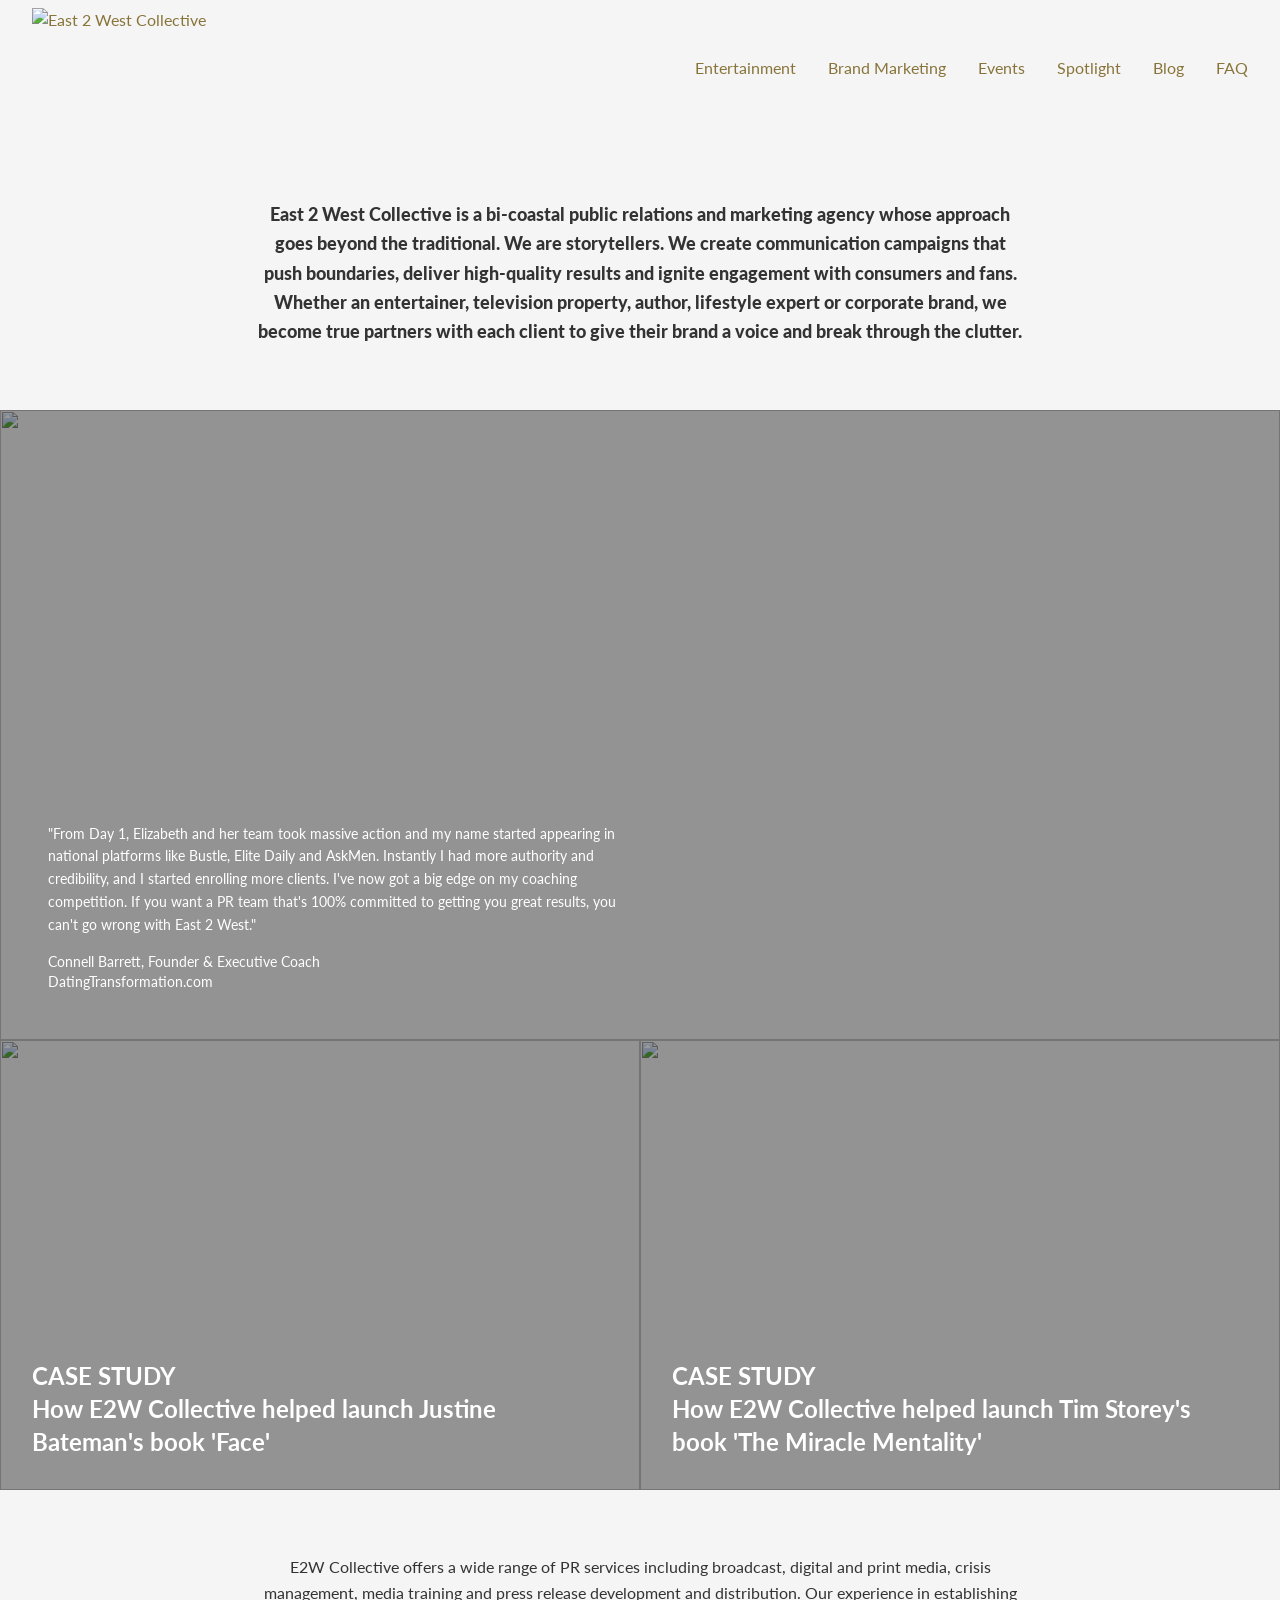
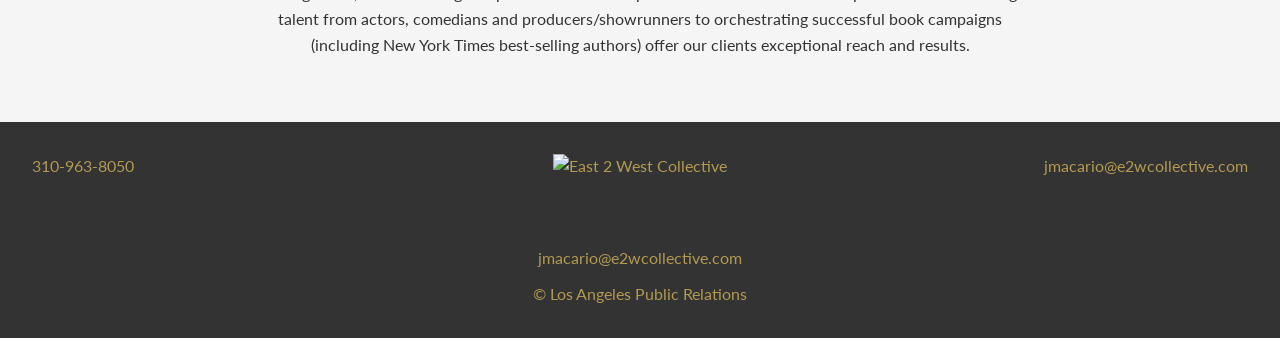
==== index.html @ 7029e032 "Initial site generated by Tibly" ====
<!DOCTYPE html><html lang="en"><head>
<meta charset="utf-8"/>
<meta name="viewport" content="width=device-width, initial-scale=1"/>
<title>Los Angeles Public Relations | East 2 West Collective</title>
<meta name="description" content="East 2 West Collective is a bi-coastal, Los Angeles based public relations and marketing agency whose approach goes beyond the traditional."/>
<meta property="og:image" content="https://br-winter-boat-ajcnusyq.storage.c-3.us-east-2.aws.neon.tech/tibly-site-media/sites/b734fc09-c17c-4065-99d2-80a283bce55a/f80e1e53a1db33c0500cabcc586fd0a8.png"/>
<link rel="canonical" href="https://los-angeles-public-relat-ad85.sites.tibly.ai/"/>
<meta property="og:type" content="website"/>
<meta property="og:url" content="https://los-angeles-public-relat-ad85.sites.tibly.ai/"/>
<meta property="og:site_name" content="Los Angeles Public Relations"/>
<meta property="og:title" content="Los Angeles Public Relations | East 2 West Collective"/>
<meta property="og:description" content="East 2 West Collective is a bi-coastal, Los Angeles based public relations and marketing agency whose approach goes beyond the traditional."/>
<meta name="twitter:card" content="summary_large_image"/>
<link rel="icon" href="/favicon.svg" type="image/svg+xml"/>
<link rel="preconnect" href="https://fonts.googleapis.com"/>
<link rel="preconnect" href="https://fonts.gstatic.com" crossorigin=""/>
<link href="https://fonts.googleapis.com/css2?family=Lato:wght@300;400;600;700&amp;family=Lato:wght@300;400;600;700&amp;display=swap" rel="stylesheet"/>
<style>details[open] > *:not(summary){animation:tibly-acc .35s ease}@keyframes tibly-acc{from{opacity:0;transform:translateY(-4px)}}</style>
<style>.tibly-ba{position:relative;overflow:hidden;--ba:50%}.tibly-ba>img{display:block;width:100%;height:100%;object-fit:cover}.tibly-ba .tibly-ba-before{position:absolute;inset:0;clip-path:inset(0 calc(100% - var(--ba)) 0 0)}.tibly-ba .tibly-ba-before img{display:block;width:100%;height:100%;object-fit:cover}.tibly-ba::after{content:'';position:absolute;top:0;bottom:0;left:var(--ba);width:2px;margin-left:-1px;background:#fff;box-shadow:0 0 6px rgba(0,0,0,.55);pointer-events:none;z-index:1}.tibly-ba::before{content:'';position:absolute;top:50%;left:var(--ba);width:44px;height:44px;transform:translate(-50%,-50%);border-radius:9999px;background:rgba(0,0,0,.75) url("data:image/svg+xml,%3Csvg%20xmlns='http://www.w3.org/2000/svg'%20viewBox='0%200%2024%2024'%20fill='%23fff'%3E%3Cpath%20d='M9%206l-6%206%206%206zM15%206l6%206-6%206z'/%3E%3C/svg%3E") center/22px 22px no-repeat;border:2px solid #fff;box-shadow:0 2px 8px rgba(0,0,0,.4);pointer-events:none;z-index:1}.tibly-ba input[type=range]{position:absolute;inset:0;width:100%;height:100%;margin:0;opacity:0;cursor:ew-resize;-webkit-appearance:none;appearance:none;touch-action:none;z-index:2}[data-lightbox]{cursor:zoom-in}.tibly-lb{position:fixed;inset:0;z-index:9999;background:rgba(0,0,0,.92);display:flex;align-items:center;justify-content:center;cursor:zoom-out;padding:24px}.tibly-lb img{max-width:100%;max-height:100%;object-fit:contain}</style>
<script>document.addEventListener('input',function(e){var t=e.target;if(!t||t.type!=='range')return;var c=t.closest&&t.closest('.tibly-ba');if(c)c.style.setProperty('--ba',t.value+'%')});document.addEventListener('click',function(e){var im=e.target.closest&&e.target.closest('[data-lightbox]');if(!im||!(im.currentSrc||im.src))return;e.preventDefault();var o=document.createElement('div');o.className='tibly-lb';var big=document.createElement('img');big.src=im.currentSrc||im.src;big.alt=im.alt||'';o.appendChild(big);o.addEventListener('click',function(){o.remove()});document.addEventListener('keydown',function esc(ev){if(ev.key==='Escape'){o.remove();document.removeEventListener('keydown',esc)}});document.body.appendChild(o)});document.addEventListener('click',function(e){var x=e.target.closest&&e.target.closest('[data-announce-close]');if(!x)return;var b=x.closest('[data-announce]');if(b){b.style.display='none';try{sessionStorage.setItem('tibly-announce','1')}catch(_){}}});addEventListener('DOMContentLoaded',function(){try{if(sessionStorage.getItem('tibly-announce')==='1'){var b=document.querySelector('[data-announce]');if(b)b.style.display='none'}}catch(_){}if('IntersectionObserver' in window&&!matchMedia('(prefers-reduced-motion:reduce)').matches){var els=document.querySelectorAll('[data-count]');if(els.length){var io=new IntersectionObserver(function(es){es.forEach(function(en){if(!en.isIntersecting)return;io.unobserve(en.target);var el=en.target,s=el.textContent||'',m=s.match(/[\d,]*\d(?:\.\d+)?/);if(!m)return;var raw=m[0],num=parseFloat(raw.replace(/,/g,''));if(!isFinite(num))return;var pre=s.slice(0,m.index),post=s.slice(m.index+raw.length),grp=raw.indexOf(',')>=0,dec=(raw.split('.')[1]||'').length,t0=performance.now();requestAnimationFrame(function tick(now){var p=Math.min((now-t0)/1400,1);p=1-Math.pow(1-p,3);var v=(num*p).toFixed(dec);if(grp)v=Number(v).toLocaleString('en-US',{minimumFractionDigits:dec});el.textContent=pre+v+post;if(p<1)requestAnimationFrame(tick)})})},{rootMargin:'0px 0px -10% 0px'});els.forEach(function(el){io.observe(el)})}}var badge=document.querySelector('[data-tibly-open]');if(badge){var src=document.querySelector('[data-tibly-field="hours"]');var txt=(src&&src.textContent||'').toLowerCase();var days=['sun','mon','tue','wed','thu','fri','sat'];var toMin=function(h,mm,ap){h=+h;mm=+(mm||0);if(ap==='pm'&&h!==12)h+=12;if(ap==='am'&&h===12)h=0;return h*60+mm};var spans=[];var re=/(sun|mon|tue|wed|thu|fri|sat|daily|every ?day)[a-z]*\s*(?:[-\u2013\u2014]\s*(sun|mon|tue|wed|thu|fri|sat)[a-z]*)?\s*:?\s*(\d{1,2})(?::(\d{2}))?\s*(am|pm)?\s*[-\u2013\u2014]\s*(\d{1,2})(?::(\d{2}))?\s*(am|pm)?/g,mm;while((mm=re.exec(txt))){var d1=mm[1].slice(0,3),d2=mm[2],ap1=mm[5]||(mm[8]==='pm'&&+mm[3]<=+mm[6]?'am':mm[8]),o=toMin(mm[3],mm[4],ap1),c=toMin(mm[6],mm[7],mm[8]);var from=d1==='dai'||d1==='eve'?0:days.indexOf(d1),to=d2?days.indexOf(d2.slice(0,3)):(d1==='dai'||d1==='eve'?6:from);if(from<0)continue;for(var d=from;;d=(d+1)%7){spans.push([d,o,c]);if(d===to)break}}if(spans.length){var now=new Date(),cur=now.getDay(),min=now.getHours()*60+now.getMinutes();var open=spans.some(function(s){return s[0]===cur&&min>=s[1]&&min<s[2]});badge.textContent=open?(badge.getAttribute('data-open-text')||'Open now'):(badge.getAttribute('data-closed-text')||'Closed now');badge.setAttribute('data-state',open?'open':'closed');badge.hidden=false}}});</script>
<style>header a[aria-current="page"]:not(:has(img,svg)){text-decoration:underline;text-underline-offset:4px;text-decoration-thickness:1px}</style>
<link rel="stylesheet" href="/styles.css?v=4c83067f"/>
</head>
<body>
<!-- block:header -->
<header class="bg-[#f5f5f5] text-[#88743a] font-body relative">
  <input type="checkbox" id="nav-open" class="peer sr-only"/>
  <div class="flex items-center justify-between px-4 md:px-8 py-2">
    <a aria-current="page" href="/">
      <img src="https://e2wcollective.com/assets/images/ui/east-2-west-logo.svg" alt="East 2 West Collective" class="h-[120px] w-auto"/>
    </a>
    <nav class="hidden md:flex items-center gap-8 font-normal">
      <a class="border-b border-transparent hover:text-[#ac9249] hover:border-[#ac9249] transition duration-200" href="/entertainment">Entertainment</a>
      <a class="border-b border-transparent hover:text-[#ac9249] hover:border-[#ac9249] transition duration-200" href="/brand-marketing">Brand Marketing</a>
      <a class="border-b border-transparent hover:text-[#ac9249] hover:border-[#ac9249] transition duration-200" href="/events">Events</a>
      <a class="border-b border-transparent hover:text-[#ac9249] hover:border-[#ac9249] transition duration-200" href="/spotlight">Spotlight</a>
      <a class="border-b border-transparent hover:text-[#ac9249] hover:border-[#ac9249] transition duration-200" href="/blog">Blog</a>
      <a class="border-b border-transparent hover:text-[#ac9249] hover:border-[#ac9249] transition duration-200" href="/faq">FAQ</a>
    </nav>
    <label for="nav-open" class="md:hidden cursor-pointer" aria-label="Menu">
      <div class="w-7 h-0.5 bg-[#88743a] mb-1.5"></div>
      <div class="w-7 h-0.5 bg-[#88743a] mb-1.5"></div>
      <div class="w-7 h-0.5 bg-[#88743a]"></div>
    </label>
  </div>
  <div class="hidden peer-checked:flex md:hidden fixed inset-0 z-50 flex-col bg-[#f5f5f5]">
    <div class="flex items-center justify-between px-4 py-2">
      <a aria-current="page" href="/">
        <img src="https://e2wcollective.com/assets/images/ui/east-2-west-logo.svg" alt="East 2 West Collective" class="h-[120px] w-auto"/>
      </a>
      <label for="nav-open" aria-label="Close" class="cursor-pointer text-3xl leading-none text-[#88743a]">×</label>
    </div>
    <nav class="flex flex-col items-center justify-center gap-8 flex-1 font-normal text-3xl">
      <a class="border-b border-transparent hover:text-[#ac9249] hover:border-[#ac9249] transition duration-200" href="/entertainment">Entertainment</a>
      <a class="border-b border-transparent hover:text-[#ac9249] hover:border-[#ac9249] transition duration-200" href="/brand-marketing">Brand Marketing</a>
      <a class="border-b border-transparent hover:text-[#ac9249] hover:border-[#ac9249] transition duration-200" href="/events">Events</a>
      <a class="border-b border-transparent hover:text-[#ac9249] hover:border-[#ac9249] transition duration-200" href="/spotlight">Spotlight</a>
      <a class="border-b border-transparent hover:text-[#ac9249] hover:border-[#ac9249] transition duration-200" href="/blog">Blog</a>
      <a class="border-b border-transparent hover:text-[#ac9249] hover:border-[#ac9249] transition duration-200" href="/faq">FAQ</a>
    </nav>
  </div>
</header>
<!-- /block:header -->
<!-- block:hero -->
<section class="bg-surface font-body text-ink px-4 md:px-8 py-16" data-block="hero">
  <div class="max-w-3xl mx-auto text-center">
    <p class="text-lg font-black leading-relaxed">
      East 2 West Collective is a bi-coastal public relations and marketing agency whose approach goes beyond the traditional. We are storytellers. We create communication campaigns that push boundaries, deliver high-quality results and ignite engagement with consumers and fans. Whether an entertainer, television property, author, lifestyle expert or corporate brand, we become true partners with each client to give their brand a voice and break through the clutter.
    </p>
  </div>
</section>
<!-- /block:hero -->
<!-- block:testimonial -->
<section class="bg-surface font-body text-ink relative overflow-hidden min-h-[70vh]" data-block="testimonial">
  <img src="https://br-winter-boat-ajcnusyq.storage.c-3.us-east-2.aws.neon.tech/tibly-site-media/sites/b734fc09-c17c-4065-99d2-80a283bce55a/f80e1e53a1db33c0500cabcc586fd0a8.png" class="absolute inset-0 w-full h-full object-cover" aria-hidden="true"/>
  <div class="absolute inset-0 bg-black/40"></div>
  <div class="relative z-10 flex items-end justify-start h-full min-h-[70vh] px-4 md:px-12 pb-12">
    <div class="max-w-xl text-left text-white">
      <p class="text-sm font-normal leading-relaxed">
        &#34;From Day 1, Elizabeth and her team took massive action and my name started appearing in national platforms like Bustle, Elite Daily and AskMen. Instantly I had more authority and credibility, and I started enrolling more clients. I&#39;ve now got a big edge on my coaching competition. If you want a PR team that&#39;s 100% committed to getting you great results, you can&#39;t go wrong with East 2 West.&#34;
      </p>
      <p class="mt-4 text-sm font-normal">
        Connell Barrett, Founder &amp; Executive Coach<br/>
        DatingTransformation.com
      </p>
    </div>
  </div>
</section>
<!-- /block:testimonial -->
<!-- block:case-studies -->
<section class="bg-surface font-body text-ink grid md:grid-cols-2" data-block="case-studies">
  <a class="relative overflow-hidden min-h-[50vh] group" href="/case-studies-justine-bateman-face">
    <img src="https://br-winter-boat-ajcnusyq.storage.c-3.us-east-2.aws.neon.tech/tibly-site-media/sites/b734fc09-c17c-4065-99d2-80a283bce55a/1d7226107300c7fca9f6555482317c96.jpg" class="absolute inset-0 w-full h-full object-cover transition-colors duration-200 group-hover:opacity-80" aria-hidden="true"/>
    <div class="absolute inset-0 bg-black/40"></div>
    <div class="relative z-10 flex items-end justify-start h-full min-h-[50vh] p-8">
      <p class="text-white text-2xl font-bold leading-snug">
        CASE STUDY<br/>
        How E2W Collective helped launch Justine Bateman&#39;s book &#39;Face&#39;
      </p>
    </div>
  </a>
  <a class="relative overflow-hidden min-h-[50vh] group" href="/case-studies-tim-storey-the-miracle-mentality">
    <img src="https://br-winter-boat-ajcnusyq.storage.c-3.us-east-2.aws.neon.tech/tibly-site-media/sites/b734fc09-c17c-4065-99d2-80a283bce55a/f84bd770940d162049574194a151c8ed.jpg" class="absolute inset-0 w-full h-full object-cover transition-colors duration-200 group-hover:opacity-80" aria-hidden="true"/>
    <div class="absolute inset-0 bg-black/40"></div>
    <div class="relative z-10 flex items-end justify-start h-full min-h-[50vh] p-8">
      <p class="text-white text-2xl font-bold leading-snug">
        CASE STUDY<br/>
        How E2W Collective helped launch Tim Storey&#39;s book &#39;The Miracle Mentality&#39;
      </p>
    </div>
  </a>
</section>
<!-- /block:case-studies -->
<!-- block:services -->
<section class="bg-surface font-body text-ink px-4 md:px-8 py-16" data-block="services">
  <div class="max-w-3xl mx-auto text-center">
    <p class="text-base font-normal leading-relaxed">
      E2W Collective offers a wide range of PR services including broadcast, digital and print media, crisis management, media training and press release development and distribution. Our experience in establishing talent from actors, comedians and producers/showrunners to orchestrating successful book campaigns (including New York Times best-selling authors) offer our clients exceptional reach and results.
    </p>
  </div>
</section>
<!-- /block:services -->
<!-- block:footer -->
<footer class="bg-[#333333] text-[#b29a50] font-body px-4 md:px-8 py-8">
  <div class="flex flex-col md:flex-row items-center md:items-start justify-between gap-8 text-center md:text-left">
    <div class="md:w-1/3 flex flex-col items-center md:items-start gap-2">
      <a class="hover:text-[#ac9249] transition-colors duration-200" data-tibly-field="phone" href="tel:3109638050">310-963-8050</a>
    </div>
    <div class="md:w-1/3 flex flex-col items-center gap-3">
      <img src="https://e2wcollective.com/assets/images/ui/east-2-west-logo.svg" alt="East 2 West Collective" class="h-[80px] w-auto"/>
      <a class="hover:text-[#ac9249] transition-colors duration-200" data-tibly-field="email" href="mailto:jmacario@e2wcollective.com">jmacario@e2wcollective.com</a>
      <p>© <span data-tibly-field="business-name">Los Angeles Public Relations</span></p>
    </div>
    <div class="md:w-1/3 flex flex-col items-center md:items-end gap-2">
      <a class="hover:text-[#ac9249] transition-colors duration-200" href="mailto:jmacario@e2wcollective.com">jmacario@e2wcollective.com</a>
    </div>
  </div>
</footer>
<!-- /block:footer -->
  <script async="" src="https://api.tibly.ai/widget/v1.js"></script>


</body></html>
---- styles.css ----
/*! tailwindcss v4.3.2 | MIT License | https://tailwindcss.com */
@layer properties{@supports (((-webkit-hyphens:none)) and (not (margin-trim:inline))) or ((-moz-orient:inline) and (not (color:rgb(from red r g b)))){*,:before,:after,::backdrop{--tw-divide-y-reverse:0;--tw-border-style:solid;--tw-leading:initial;--tw-font-weight:initial;--tw-tracking:initial;--tw-duration:initial}}}@layer theme{:root,:host{--font-sans:ui-sans-serif, system-ui, sans-serif, "Apple Color Emoji", "Segoe UI Emoji", "Segoe UI Symbol", "Noto Color Emoji";--font-mono:ui-monospace, SFMono-Regular, Menlo, Monaco, Consolas, "Liberation Mono", "Courier New", monospace;--color-black:#000;--color-white:#fff;--spacing:.25rem;--container-md:28rem;--container-xl:36rem;--container-3xl:48rem;--container-4xl:56rem;--container-5xl:64rem;--container-6xl:72rem;--text-sm:.875rem;--text-sm--line-height:calc(1.25 / .875);--text-base:1rem;--text-base--line-height:calc(1.5 / 1);--text-lg:1.125rem;--text-lg--line-height:calc(1.75 / 1.125);--text-xl:1.25rem;--text-xl--line-height:calc(1.75 / 1.25);--text-2xl:1.5rem;--text-2xl--line-height:calc(2 / 1.5);--text-3xl:1.875rem;--text-3xl--line-height:calc(2.25 / 1.875);--text-5xl:3rem;--text-5xl--line-height:1;--font-weight-light:300;--font-weight-normal:400;--font-weight-medium:500;--font-weight-bold:700;--font-weight-black:900;--tracking-wide:.025em;--leading-snug:1.375;--leading-relaxed:1.625;--default-transition-duration:.15s;--default-transition-timing-function:cubic-bezier(.4, 0, .2, 1);--default-font-family:var(--font-sans);--default-mono-font-family:var(--font-mono);--color-brand-50:#f7f5ee;--color-brand-100:#f0ebdc;--color-brand-200:#e2d9bd;--color-brand-300:#d2c49a;--color-brand-400:#c1ae73;--color-brand-500:#b29a50;--color-brand-600:#998445;--color-brand-700:#7d6c38;--color-brand-800:#60532b;--color-brand-900:#443b1e;--color-surface:#f5f5f5;--color-ink:#333;--font-display:"Lato", serif;--font-body:"Lato", sans-serif;--radius-DEFAULT:4px;--animate-marquee:marquee 30s linear infinite;--animate-kenburns:kenburns 18s ease-in-out infinite alternate;--animate-float:float 6s ease-in-out infinite;--animate-pulse-soft:pulse-soft 4s ease-in-out infinite;--animate-spin-slow:spin-slow 24s linear infinite}}@layer base{*,:after,:before,::backdrop{box-sizing:border-box;border:0 solid;margin:0;padding:0}::file-selector-button{box-sizing:border-box;border:0 solid;margin:0;padding:0}html,:host{-webkit-text-size-adjust:100%;tab-size:4;line-height:1.5;font-family:var(--default-font-family,ui-sans-serif, system-ui, sans-serif, "Apple Color Emoji", "Segoe UI Emoji", "Segoe UI Symbol", "Noto Color Emoji");font-feature-settings:var(--default-font-feature-settings,normal);font-variation-settings:var(--default-font-variation-settings,normal);-webkit-tap-highlight-color:transparent}hr{height:0;color:inherit;border-top-width:1px}abbr:where([title]){-webkit-text-decoration:underline dotted;text-decoration:underline dotted}h1,h2,h3,h4,h5,h6{font-size:inherit;font-weight:inherit}a{color:inherit;-webkit-text-decoration:inherit;-webkit-text-decoration:inherit;-webkit-text-decoration:inherit;text-decoration:inherit}b,strong{font-weight:bolder}code,kbd,samp,pre{font-family:var(--default-mono-font-family,ui-monospace, SFMono-Regular, Menlo, Monaco, Consolas, "Liberation Mono", "Courier New", monospace);font-feature-settings:var(--default-mono-font-feature-settings,normal);font-variation-settings:var(--default-mono-font-variation-settings,normal);font-size:1em}small{font-size:80%}sub,sup{vertical-align:baseline;font-size:75%;line-height:0;position:relative}sub{bottom:-.25em}sup{top:-.5em}table{text-indent:0;border-color:inherit;border-collapse:collapse}:-moz-focusring{outline:auto}progress{vertical-align:baseline}summary{display:list-item}ol,ul,menu{list-style:none}img,svg,video,canvas,audio,iframe,embed,object{vertical-align:middle;display:block}img,video{max-width:100%;height:auto}button,input,select,optgroup,textarea{font:inherit;font-feature-settings:inherit;font-variation-settings:inherit;letter-spacing:inherit;color:inherit;opacity:1;background-color:#0000;border-radius:0}::file-selector-button{font:inherit;font-feature-settings:inherit;font-variation-settings:inherit;letter-spacing:inherit;color:inherit;opacity:1;background-color:#0000;border-radius:0}:where(select:is([multiple],[size])) optgroup{font-weight:bolder}:where(select:is([multiple],[size])) optgroup option{padding-inline-start:20px}::file-selector-button{margin-inline-end:4px}::placeholder{opacity:1}@supports (not ((-webkit-appearance:-apple-pay-button))) or (contain-intrinsic-size:1px){::placeholder{color:currentColor}@supports (color:color-mix(in lab, red, red)){::placeholder{color:color-mix(in oklab, currentcolor 50%, transparent)}}}textarea{resize:vertical}::-webkit-search-decoration{-webkit-appearance:none}::-webkit-date-and-time-value{min-height:1lh;text-align:inherit}::-webkit-datetime-edit{display:inline-flex}::-webkit-datetime-edit-fields-wrapper{padding:0}::-webkit-datetime-edit{padding-block:0}::-webkit-datetime-edit-year-field{padding-block:0}::-webkit-datetime-edit-month-field{padding-block:0}::-webkit-datetime-edit-day-field{padding-block:0}::-webkit-datetime-edit-hour-field{padding-block:0}::-webkit-datetime-edit-minute-field{padding-block:0}::-webkit-datetime-edit-second-field{padding-block:0}::-webkit-datetime-edit-millisecond-field{padding-block:0}::-webkit-datetime-edit-meridiem-field{padding-block:0}::-webkit-calendar-picker-indicator{line-height:1}:-moz-ui-invalid{box-shadow:none}button,input:where([type=button],[type=reset],[type=submit]){appearance:button}::file-selector-button{appearance:button}::-webkit-inner-spin-button{height:auto}::-webkit-outer-spin-button{height:auto}[hidden]:where(:not([hidden=until-found])){display:none!important}}@layer components;@layer utilities{.sr-only{clip-path:inset(50%);white-space:nowrap;border-width:0;width:1px;height:1px;margin:-1px;padding:0;position:absolute;overflow:hidden}.absolute{position:absolute}.fixed{position:fixed}.relative{position:relative}.inset-0{inset:0}.z-10{z-index:10}.z-50{z-index:50}.mx-auto{margin-inline:auto}.mt-3{margin-top:calc(var(--spacing) * 3)}.mt-4{margin-top:calc(var(--spacing) * 4)}.mt-6{margin-top:calc(var(--spacing) * 6)}.mt-8{margin-top:calc(var(--spacing) * 8)}.mb-1\.5{margin-bottom:calc(var(--spacing) * 1.5)}.mb-6{margin-bottom:calc(var(--spacing) * 6)}.mb-10{margin-bottom:calc(var(--spacing) * 10)}.mb-12{margin-bottom:calc(var(--spacing) * 12)}.flex{display:flex}.grid{display:grid}.hidden{display:none}.h-0\.5{height:calc(var(--spacing) * .5)}.h-24{height:calc(var(--spacing) * 24)}.h-48{height:calc(var(--spacing) * 48)}.h-56{height:calc(var(--spacing) * 56)}.h-\[80px\]{height:80px}.h-\[120px\]{height:120px}.h-\[140px\]{height:140px}.h-auto{height:auto}.h-full{height:100%}.min-h-\[50vh\]{min-height:50vh}.min-h-\[60vh\]{min-height:60vh}.min-h-\[70vh\]{min-height:70vh}.w-7{width:calc(var(--spacing) * 7)}.w-auto{width:auto}.w-full{width:100%}.w-max{width:max-content}.max-w-3xl{max-width:var(--container-3xl)}.max-w-4xl{max-width:var(--container-4xl)}.max-w-5xl{max-width:var(--container-5xl)}.max-w-6xl{max-width:var(--container-6xl)}.max-w-xl{max-width:var(--container-xl)}.flex-1{flex:1}.grow{flex-grow:1}.animate-marquee{animation:var(--animate-marquee)}.cursor-pointer{cursor:pointer}.list-none{list-style-type:none}.grid-cols-1{grid-template-columns:repeat(1,minmax(0,1fr))}.grid-cols-2{grid-template-columns:repeat(2,minmax(0,1fr))}.flex-col{flex-direction:column}.items-center{align-items:center}.items-end{align-items:flex-end}.justify-between{justify-content:space-between}.justify-center{justify-content:center}.justify-start{justify-content:flex-start}.gap-2{gap:calc(var(--spacing) * 2)}.gap-3{gap:calc(var(--spacing) * 3)}.gap-4{gap:calc(var(--spacing) * 4)}.gap-6{gap:calc(var(--spacing) * 6)}.gap-8{gap:calc(var(--spacing) * 8)}.gap-10{gap:calc(var(--spacing) * 10)}.gap-x-8{column-gap:calc(var(--spacing) * 8)}.gap-y-3{row-gap:calc(var(--spacing) * 3)}:where(.divide-y>:not(:last-child)){--tw-divide-y-reverse:0;border-bottom-style:var(--tw-border-style);border-top-style:var(--tw-border-style);border-top-width:calc(1px * var(--tw-divide-y-reverse));border-bottom-width:calc(1px * calc(1 - var(--tw-divide-y-reverse)))}:where(.divide-brand-200>:not(:last-child)){border-color:var(--color-brand-200)}.overflow-hidden{overflow:hidden}.rounded{border-radius:.25rem}.border-b{border-bottom-style:var(--tw-border-style);border-bottom-width:1px}.border-transparent{border-color:#0000}.bg-\[\#88743a\]{background-color:#88743a}.bg-\[\#333333\]{background-color:#333}.bg-\[\#f5f5f5\]{background-color:#f5f5f5}.bg-black\/40{background-color:#0006}@supports (color:color-mix(in lab, red, red)){.bg-black\/40{background-color:color-mix(in oklab, var(--color-black) 40%, transparent)}}.bg-brand-50{background-color:var(--color-brand-50)}.bg-surface{background-color:var(--color-surface)}.object-cover{object-fit:cover}.p-6{padding:calc(var(--spacing) * 6)}.p-8{padding:calc(var(--spacing) * 8)}.px-4{padding-inline:calc(var(--spacing) * 4)}.py-2{padding-block:calc(var(--spacing) * 2)}.py-4{padding-block:calc(var(--spacing) * 4)}.py-8{padding-block:calc(var(--spacing) * 8)}.py-10{padding-block:calc(var(--spacing) * 10)}.py-12{padding-block:calc(var(--spacing) * 12)}.py-14{padding-block:calc(var(--spacing) * 14)}.py-16{padding-block:calc(var(--spacing) * 16)}.py-20{padding-block:calc(var(--spacing) * 20)}.py-24{padding-block:calc(var(--spacing) * 24)}.pr-8{padding-right:calc(var(--spacing) * 8)}.pb-12{padding-bottom:calc(var(--spacing) * 12)}.text-center{text-align:center}.text-left{text-align:left}.font-body{font-family:var(--font-body)}.text-2xl{font-size:var(--text-2xl);line-height:var(--tw-leading,var(--text-2xl--line-height))}.text-3xl{font-size:var(--text-3xl);line-height:var(--tw-leading,var(--text-3xl--line-height))}.text-base{font-size:var(--text-base);line-height:var(--tw-leading,var(--text-base--line-height))}.text-lg{font-size:var(--text-lg);line-height:var(--tw-leading,var(--text-lg--line-height))}.text-sm{font-size:var(--text-sm);line-height:var(--tw-leading,var(--text-sm--line-height))}.text-xl{font-size:var(--text-xl);line-height:var(--tw-leading,var(--text-xl--line-height))}.leading-none{--tw-leading:1;line-height:1}.leading-relaxed{--tw-leading:var(--leading-relaxed);line-height:var(--leading-relaxed)}.leading-snug{--tw-leading:var(--leading-snug);line-height:var(--leading-snug)}.font-black{--tw-font-weight:var(--font-weight-black);font-weight:var(--font-weight-black)}.font-bold{--tw-font-weight:var(--font-weight-bold);font-weight:var(--font-weight-bold)}.font-light{--tw-font-weight:var(--font-weight-light);font-weight:var(--font-weight-light)}.font-medium{--tw-font-weight:var(--font-weight-medium);font-weight:var(--font-weight-medium)}.font-normal{--tw-font-weight:var(--font-weight-normal);font-weight:var(--font-weight-normal)}.tracking-wide{--tw-tracking:var(--tracking-wide);letter-spacing:var(--tracking-wide)}.whitespace-nowrap{white-space:nowrap}.text-\[\#7d6c38\]{color:#7d6c38}.text-\[\#88743a\]{color:#88743a}.text-\[\#333333\]{color:#333}.text-\[\#b29a50\]{color:#b29a50}.text-brand-700{color:var(--color-brand-700)}.text-brand-800{color:var(--color-brand-800)}.text-brand-900{color:var(--color-brand-900)}.text-ink{color:var(--color-ink)}.text-ink\/90{color:#333333e6}@supports (color:color-mix(in lab, red, red)){.text-ink\/90{color:color-mix(in oklab, var(--color-ink) 90%, transparent)}}.text-white{color:var(--color-white)}.uppercase{text-transform:uppercase}.italic{font-style:italic}.opacity-90{opacity:.9}.transition{transition-property:color,background-color,border-color,outline-color,text-decoration-color,fill,stroke,--tw-gradient-from,--tw-gradient-via,--tw-gradient-to,opacity,box-shadow,transform,translate,scale,rotate,filter,-webkit-backdrop-filter,backdrop-filter,display,content-visibility,overlay,pointer-events;transition-timing-function:var(--tw-ease,var(--default-transition-timing-function));transition-duration:var(--tw-duration,var(--default-transition-duration))}.transition-colors{transition-property:color,background-color,border-color,outline-color,text-decoration-color,fill,stroke,--tw-gradient-from,--tw-gradient-via,--tw-gradient-to;transition-timing-function:var(--tw-ease,var(--default-transition-timing-function));transition-duration:var(--tw-duration,var(--default-transition-duration))}.transition-transform{transition-property:transform,translate,scale,rotate;transition-timing-function:var(--tw-ease,var(--default-transition-timing-function));transition-duration:var(--tw-duration,var(--default-transition-duration))}.duration-200{--tw-duration:.2s;transition-duration:.2s}.group-open\:rotate-180:is(:where(.group):is([open],:popover-open,:open) *){rotate:180deg}@media (hover:hover){.group-hover\:opacity-80:is(:where(.group):hover *){opacity:.8}}.peer-checked\:flex:is(:where(.peer):checked~*){display:flex}@media (hover:hover){.hover\:border-\[\#ac9249\]:hover{border-color:#ac9249}.hover\:text-\[\#ac9249\]:hover{color:#ac9249}.hover\:text-brand-900:hover{color:var(--color-brand-900)}.hover\:underline:hover{text-decoration-line:underline}}@media (min-width:48rem){.md\:col-span-2{grid-column:span 2/span 2}.md\:mx-auto{margin-inline:auto}.md\:flex{display:flex}.md\:hidden{display:none}.md\:w-1\/3{width:33.3333%}.md\:max-w-md{max-width:var(--container-md)}.md\:grid-cols-2{grid-template-columns:repeat(2,minmax(0,1fr))}.md\:grid-cols-3{grid-template-columns:repeat(3,minmax(0,1fr))}.md\:grid-cols-4{grid-template-columns:repeat(4,minmax(0,1fr))}.md\:flex-row{flex-direction:row}.md\:items-end{align-items:flex-end}.md\:items-start{align-items:flex-start}.md\:px-8{padding-inline:calc(var(--spacing) * 8)}.md\:px-12{padding-inline:calc(var(--spacing) * 12)}.md\:text-left{text-align:left}.md\:text-3xl{font-size:var(--text-3xl);line-height:var(--tw-leading,var(--text-3xl--line-height))}.md\:text-5xl{font-size:var(--text-5xl);line-height:var(--tw-leading,var(--text-5xl--line-height))}}}[data-tb-bg]{position:relative}.tb-bg{pointer-events:none;position:absolute;inset:0;overflow:hidden}.tb-bg video,.tb-bg img{object-fit:cover;width:100%;height:100%}.tb-bg-tint{background:#000;position:absolute;inset:0}[data-tb-bg]>:not(.tb-bg){z-index:1;position:relative}@media (prefers-reduced-motion:reduce){.tb-bg video{display:none}}@property --tw-divide-y-reverse{syntax:"*";inherits:false;initial-value:0}@property --tw-border-style{syntax:"*";inherits:false;initial-value:solid}@property --tw-leading{syntax:"*";inherits:false}@property --tw-font-weight{syntax:"*";inherits:false}@property --tw-tracking{syntax:"*";inherits:false}@property --tw-duration{syntax:"*";inherits:false}@keyframes marquee{to{transform:translate(-50%)}}@keyframes kenburns{to{transform:scale(1.08)}}@keyframes float{0%,to{transform:translateY(0)}50%{transform:translateY(-12px)}}@keyframes pulse-soft{0%,to{opacity:1}50%{opacity:.55}}@keyframes spin-slow{to{transform:rotate(360deg)}}
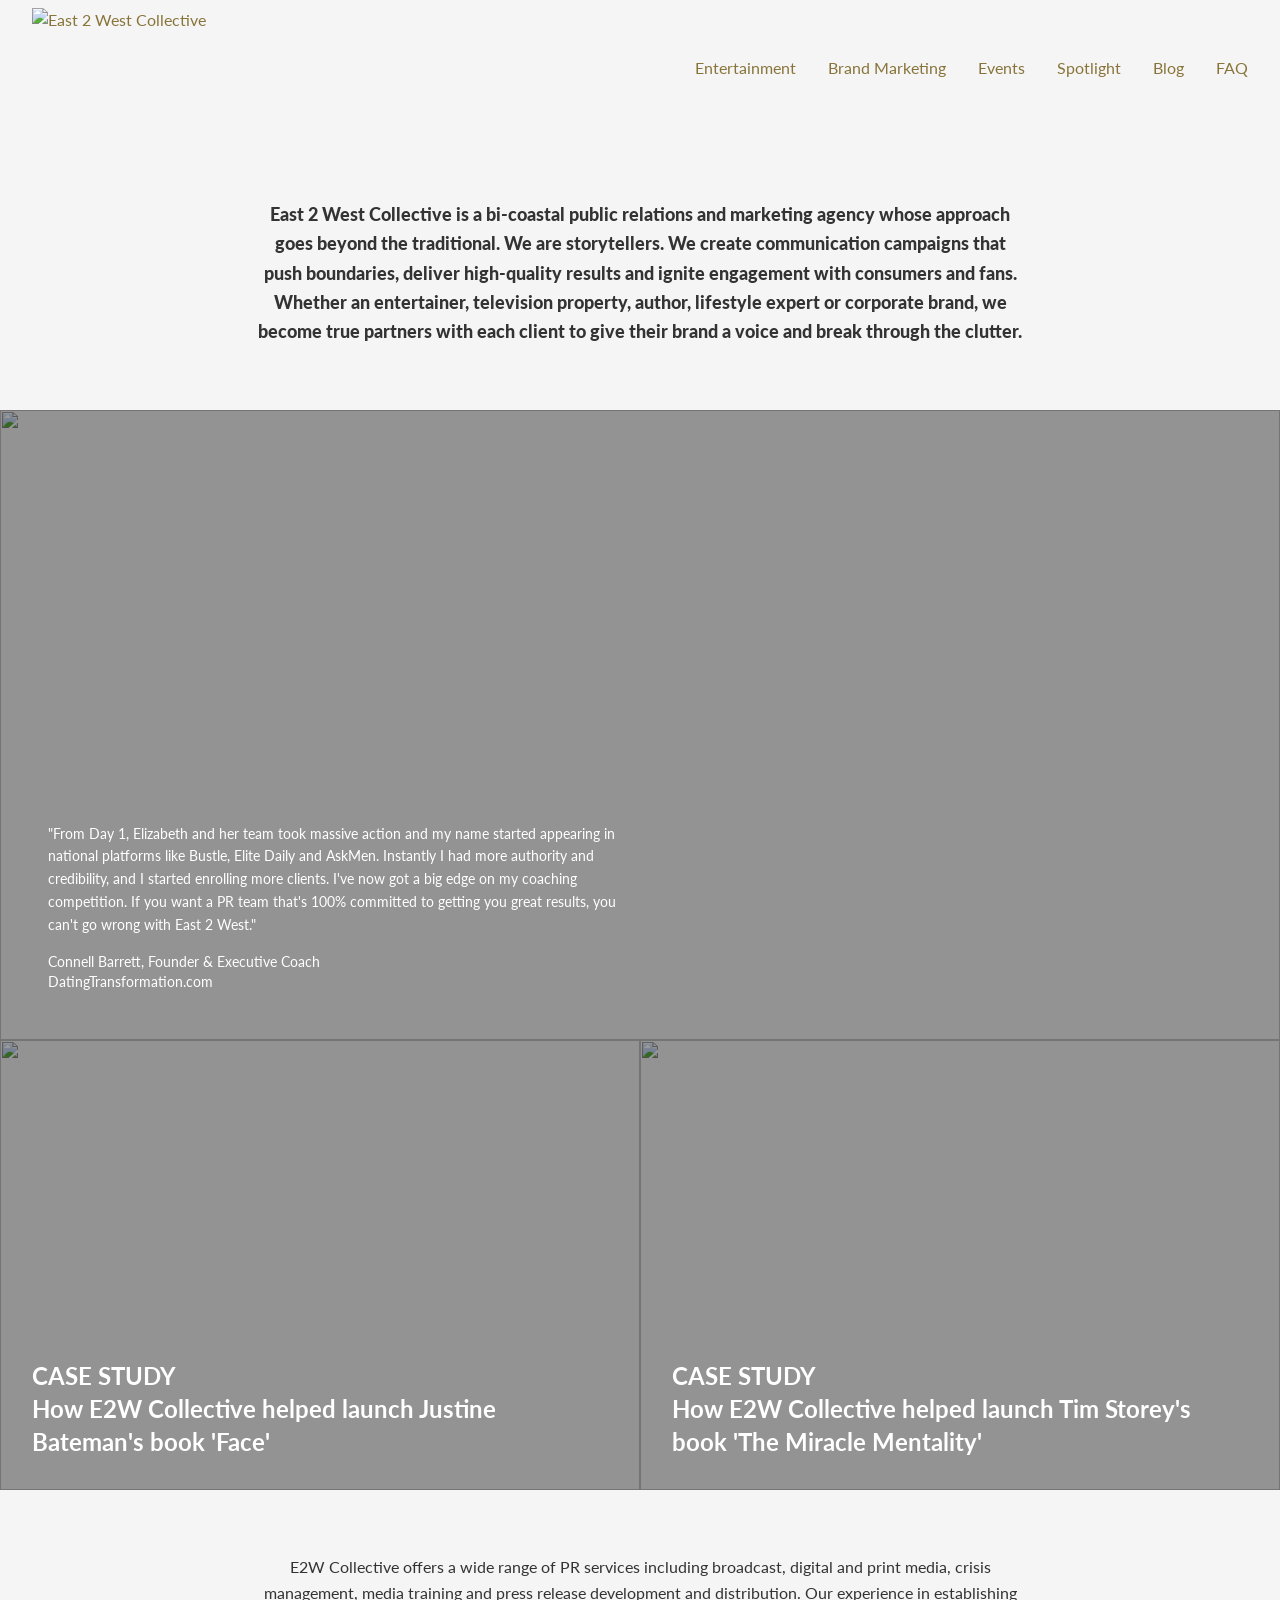
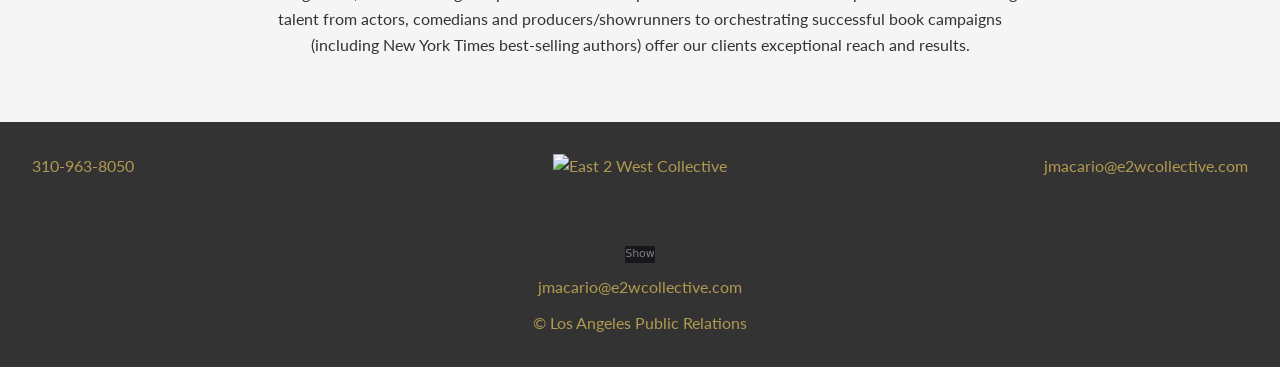
==== commit 15ee4db0: "Update site copy via Tibly" ====
--- a/index.html
+++ b/index.html
@@ -19,7 +19,7 @@
 <style>.tibly-ba{position:relative;overflow:hidden;--ba:50%}.tibly-ba>img{display:block;width:100%;height:100%;object-fit:cover}.tibly-ba .tibly-ba-before{position:absolute;inset:0;clip-path:inset(0 calc(100% - var(--ba)) 0 0)}.tibly-ba .tibly-ba-before img{display:block;width:100%;height:100%;object-fit:cover}.tibly-ba::after{content:'';position:absolute;top:0;bottom:0;left:var(--ba);width:2px;margin-left:-1px;background:#fff;box-shadow:0 0 6px rgba(0,0,0,.55);pointer-events:none;z-index:1}.tibly-ba::before{content:'';position:absolute;top:50%;left:var(--ba);width:44px;height:44px;transform:translate(-50%,-50%);border-radius:9999px;background:rgba(0,0,0,.75) url("data:image/svg+xml,%3Csvg%20xmlns='http://www.w3.org/2000/svg'%20viewBox='0%200%2024%2024'%20fill='%23fff'%3E%3Cpath%20d='M9%206l-6%206%206%206zM15%206l6%206-6%206z'/%3E%3C/svg%3E") center/22px 22px no-repeat;border:2px solid #fff;box-shadow:0 2px 8px rgba(0,0,0,.4);pointer-events:none;z-index:1}.tibly-ba input[type=range]{position:absolute;inset:0;width:100%;height:100%;margin:0;opacity:0;cursor:ew-resize;-webkit-appearance:none;appearance:none;touch-action:none;z-index:2}[data-lightbox]{cursor:zoom-in}.tibly-lb{position:fixed;inset:0;z-index:9999;background:rgba(0,0,0,.92);display:flex;align-items:center;justify-content:center;cursor:zoom-out;padding:24px}.tibly-lb img{max-width:100%;max-height:100%;object-fit:contain}</style>
 <script>document.addEventListener('input',function(e){var t=e.target;if(!t||t.type!=='range')return;var c=t.closest&&t.closest('.tibly-ba');if(c)c.style.setProperty('--ba',t.value+'%')});document.addEventListener('click',function(e){var im=e.target.closest&&e.target.closest('[data-lightbox]');if(!im||!(im.currentSrc||im.src))return;e.preventDefault();var o=document.createElement('div');o.className='tibly-lb';var big=document.createElement('img');big.src=im.currentSrc||im.src;big.alt=im.alt||'';o.appendChild(big);o.addEventListener('click',function(){o.remove()});document.addEventListener('keydown',function esc(ev){if(ev.key==='Escape'){o.remove();document.removeEventListener('keydown',esc)}});document.body.appendChild(o)});document.addEventListener('click',function(e){var x=e.target.closest&&e.target.closest('[data-announce-close]');if(!x)return;var b=x.closest('[data-announce]');if(b){b.style.display='none';try{sessionStorage.setItem('tibly-announce','1')}catch(_){}}});addEventListener('DOMContentLoaded',function(){try{if(sessionStorage.getItem('tibly-announce')==='1'){var b=document.querySelector('[data-announce]');if(b)b.style.display='none'}}catch(_){}if('IntersectionObserver' in window&&!matchMedia('(prefers-reduced-motion:reduce)').matches){var els=document.querySelectorAll('[data-count]');if(els.length){var io=new IntersectionObserver(function(es){es.forEach(function(en){if(!en.isIntersecting)return;io.unobserve(en.target);var el=en.target,s=el.textContent||'',m=s.match(/[\d,]*\d(?:\.\d+)?/);if(!m)return;var raw=m[0],num=parseFloat(raw.replace(/,/g,''));if(!isFinite(num))return;var pre=s.slice(0,m.index),post=s.slice(m.index+raw.length),grp=raw.indexOf(',')>=0,dec=(raw.split('.')[1]||'').length,t0=performance.now();requestAnimationFrame(function tick(now){var p=Math.min((now-t0)/1400,1);p=1-Math.pow(1-p,3);var v=(num*p).toFixed(dec);if(grp)v=Number(v).toLocaleString('en-US',{minimumFractionDigits:dec});el.textContent=pre+v+post;if(p<1)requestAnimationFrame(tick)})})},{rootMargin:'0px 0px -10% 0px'});els.forEach(function(el){io.observe(el)})}}var badge=document.querySelector('[data-tibly-open]');if(badge){var src=document.querySelector('[data-tibly-field="hours"]');var txt=(src&&src.textContent||'').toLowerCase();var days=['sun','mon','tue','wed','thu','fri','sat'];var toMin=function(h,mm,ap){h=+h;mm=+(mm||0);if(ap==='pm'&&h!==12)h+=12;if(ap==='am'&&h===12)h=0;return h*60+mm};var spans=[];var re=/(sun|mon|tue|wed|thu|fri|sat|daily|every ?day)[a-z]*\s*(?:[-\u2013\u2014]\s*(sun|mon|tue|wed|thu|fri|sat)[a-z]*)?\s*:?\s*(\d{1,2})(?::(\d{2}))?\s*(am|pm)?\s*[-\u2013\u2014]\s*(\d{1,2})(?::(\d{2}))?\s*(am|pm)?/g,mm;while((mm=re.exec(txt))){var d1=mm[1].slice(0,3),d2=mm[2],ap1=mm[5]||(mm[8]==='pm'&&+mm[3]<=+mm[6]?'am':mm[8]),o=toMin(mm[3],mm[4],ap1),c=toMin(mm[6],mm[7],mm[8]);var from=d1==='dai'||d1==='eve'?0:days.indexOf(d1),to=d2?days.indexOf(d2.slice(0,3)):(d1==='dai'||d1==='eve'?6:from);if(from<0)continue;for(var d=from;;d=(d+1)%7){spans.push([d,o,c]);if(d===to)break}}if(spans.length){var now=new Date(),cur=now.getDay(),min=now.getHours()*60+now.getMinutes();var open=spans.some(function(s){return s[0]===cur&&min>=s[1]&&min<s[2]});badge.textContent=open?(badge.getAttribute('data-open-text')||'Open now'):(badge.getAttribute('data-closed-text')||'Closed now');badge.setAttribute('data-state',open?'open':'closed');badge.hidden=false}}});</script>
 <style>header a[aria-current="page"]:not(:has(img,svg)){text-decoration:underline;text-underline-offset:4px;text-decoration-thickness:1px}</style>
-<link rel="stylesheet" href="/styles.css?v=4c83067f"/>
+<link rel="stylesheet" href="/styles.css?v=eb479e02"/>
 </head>
 <body>
 <!-- block:header -->
@@ -127,7 +127,7 @@
       <a class="hover:text-[#ac9249] transition-colors duration-200" data-tibly-field="phone" href="tel:3109638050">310-963-8050</a>
     </div>
     <div class="md:w-1/3 flex flex-col items-center gap-3">
-      <img src="https://e2wcollective.com/assets/images/ui/east-2-west-logo.svg" alt="East 2 West Collective" class="h-[80px] w-auto"/>
+      <img src="https://e2wcollective.com/assets/images/ui/east-2-west-logo.svg" alt="East 2 West Collective" class="h-[80px] w-auto"/><span style="color: rgba(244, 244, 245, 0.48); font-family: -apple-system, &#34;system-ui&#34;, &#34;Segoe UI&#34;, &#34;Helvetica Neue&#34;, Arial, sans-serif; font-size: 11px; text-align: center; background-color: color(srgb 0.0745098 0.0745098 0.0941176 / 0.88);">Show</span>
       <a class="hover:text-[#ac9249] transition-colors duration-200" data-tibly-field="email" href="mailto:jmacario@e2wcollective.com">jmacario@e2wcollective.com</a>
       <p>© <span data-tibly-field="business-name">Los Angeles Public Relations</span></p>
     </div>
--- a/styles.css
+++ b/styles.css
@@ -1,2 +1,2 @@
 /*! tailwindcss v4.3.2 | MIT License | https://tailwindcss.com */
-@layer properties{@supports (((-webkit-hyphens:none)) and (not (margin-trim:inline))) or ((-moz-orient:inline) and (not (color:rgb(from red r g b)))){*,:before,:after,::backdrop{--tw-divide-y-reverse:0;--tw-border-style:solid;--tw-leading:initial;--tw-font-weight:initial;--tw-tracking:initial;--tw-duration:initial}}}@layer theme{:root,:host{--font-sans:ui-sans-serif, system-ui, sans-serif, "Apple Color Emoji", "Segoe UI Emoji", "Segoe UI Symbol", "Noto Color Emoji";--font-mono:ui-monospace, SFMono-Regular, Menlo, Monaco, Consolas, "Liberation Mono", "Courier New", monospace;--color-black:#000;--color-white:#fff;--spacing:.25rem;--container-md:28rem;--container-xl:36rem;--container-3xl:48rem;--container-4xl:56rem;--container-5xl:64rem;--container-6xl:72rem;--text-sm:.875rem;--text-sm--line-height:calc(1.25 / .875);--text-base:1rem;--text-base--line-height:calc(1.5 / 1);--text-lg:1.125rem;--text-lg--line-height:calc(1.75 / 1.125);--text-xl:1.25rem;--text-xl--line-height:calc(1.75 / 1.25);--text-2xl:1.5rem;--text-2xl--line-height:calc(2 / 1.5);--text-3xl:1.875rem;--text-3xl--line-height:calc(2.25 / 1.875);--text-5xl:3rem;--text-5xl--line-height:1;--font-weight-light:300;--font-weight-normal:400;--font-weight-medium:500;--font-weight-bold:700;--font-weight-black:900;--tracking-wide:.025em;--leading-snug:1.375;--leading-relaxed:1.625;--default-transition-duration:.15s;--default-transition-timing-function:cubic-bezier(.4, 0, .2, 1);--default-font-family:var(--font-sans);--default-mono-font-family:var(--font-mono);--color-brand-50:#f7f5ee;--color-brand-100:#f0ebdc;--color-brand-200:#e2d9bd;--color-brand-300:#d2c49a;--color-brand-400:#c1ae73;--color-brand-500:#b29a50;--color-brand-600:#998445;--color-brand-700:#7d6c38;--color-brand-800:#60532b;--color-brand-900:#443b1e;--color-surface:#f5f5f5;--color-ink:#333;--font-display:"Lato", serif;--font-body:"Lato", sans-serif;--radius-DEFAULT:4px;--animate-marquee:marquee 30s linear infinite;--animate-kenburns:kenburns 18s ease-in-out infinite alternate;--animate-float:float 6s ease-in-out infinite;--animate-pulse-soft:pulse-soft 4s ease-in-out infinite;--animate-spin-slow:spin-slow 24s linear infinite}}@layer base{*,:after,:before,::backdrop{box-sizing:border-box;border:0 solid;margin:0;padding:0}::file-selector-button{box-sizing:border-box;border:0 solid;margin:0;padding:0}html,:host{-webkit-text-size-adjust:100%;tab-size:4;line-height:1.5;font-family:var(--default-font-family,ui-sans-serif, system-ui, sans-serif, "Apple Color Emoji", "Segoe UI Emoji", "Segoe UI Symbol", "Noto Color Emoji");font-feature-settings:var(--default-font-feature-settings,normal);font-variation-settings:var(--default-font-variation-settings,normal);-webkit-tap-highlight-color:transparent}hr{height:0;color:inherit;border-top-width:1px}abbr:where([title]){-webkit-text-decoration:underline dotted;text-decoration:underline dotted}h1,h2,h3,h4,h5,h6{font-size:inherit;font-weight:inherit}a{color:inherit;-webkit-text-decoration:inherit;-webkit-text-decoration:inherit;-webkit-text-decoration:inherit;text-decoration:inherit}b,strong{font-weight:bolder}code,kbd,samp,pre{font-family:var(--default-mono-font-family,ui-monospace, SFMono-Regular, Menlo, Monaco, Consolas, "Liberation Mono", "Courier New", monospace);font-feature-settings:var(--default-mono-font-feature-settings,normal);font-variation-settings:var(--default-mono-font-variation-settings,normal);font-size:1em}small{font-size:80%}sub,sup{vertical-align:baseline;font-size:75%;line-height:0;position:relative}sub{bottom:-.25em}sup{top:-.5em}table{text-indent:0;border-color:inherit;border-collapse:collapse}:-moz-focusring{outline:auto}progress{vertical-align:baseline}summary{display:list-item}ol,ul,menu{list-style:none}img,svg,video,canvas,audio,iframe,embed,object{vertical-align:middle;display:block}img,video{max-width:100%;height:auto}button,input,select,optgroup,textarea{font:inherit;font-feature-settings:inherit;font-variation-settings:inherit;letter-spacing:inherit;color:inherit;opacity:1;background-color:#0000;border-radius:0}::file-selector-button{font:inherit;font-feature-settings:inherit;font-variation-settings:inherit;letter-spacing:inherit;color:inherit;opacity:1;background-color:#0000;border-radius:0}:where(select:is([multiple],[size])) optgroup{font-weight:bolder}:where(select:is([multiple],[size])) optgroup option{padding-inline-start:20px}::file-selector-button{margin-inline-end:4px}::placeholder{opacity:1}@supports (not ((-webkit-appearance:-apple-pay-button))) or (contain-intrinsic-size:1px){::placeholder{color:currentColor}@supports (color:color-mix(in lab, red, red)){::placeholder{color:color-mix(in oklab, currentcolor 50%, transparent)}}}textarea{resize:vertical}::-webkit-search-decoration{-webkit-appearance:none}::-webkit-date-and-time-value{min-height:1lh;text-align:inherit}::-webkit-datetime-edit{display:inline-flex}::-webkit-datetime-edit-fields-wrapper{padding:0}::-webkit-datetime-edit{padding-block:0}::-webkit-datetime-edit-year-field{padding-block:0}::-webkit-datetime-edit-month-field{padding-block:0}::-webkit-datetime-edit-day-field{padding-block:0}::-webkit-datetime-edit-hour-field{padding-block:0}::-webkit-datetime-edit-minute-field{padding-block:0}::-webkit-datetime-edit-second-field{padding-block:0}::-webkit-datetime-edit-millisecond-field{padding-block:0}::-webkit-datetime-edit-meridiem-field{padding-block:0}::-webkit-calendar-picker-indicator{line-height:1}:-moz-ui-invalid{box-shadow:none}button,input:where([type=button],[type=reset],[type=submit]){appearance:button}::file-selector-button{appearance:button}::-webkit-inner-spin-button{height:auto}::-webkit-outer-spin-button{height:auto}[hidden]:where(:not([hidden=until-found])){display:none!important}}@layer components;@layer utilities{.sr-only{clip-path:inset(50%);white-space:nowrap;border-width:0;width:1px;height:1px;margin:-1px;padding:0;position:absolute;overflow:hidden}.absolute{position:absolute}.fixed{position:fixed}.relative{position:relative}.inset-0{inset:0}.z-10{z-index:10}.z-50{z-index:50}.mx-auto{margin-inline:auto}.mt-3{margin-top:calc(var(--spacing) * 3)}.mt-4{margin-top:calc(var(--spacing) * 4)}.mt-6{margin-top:calc(var(--spacing) * 6)}.mt-8{margin-top:calc(var(--spacing) * 8)}.mb-1\.5{margin-bottom:calc(var(--spacing) * 1.5)}.mb-6{margin-bottom:calc(var(--spacing) * 6)}.mb-10{margin-bottom:calc(var(--spacing) * 10)}.mb-12{margin-bottom:calc(var(--spacing) * 12)}.flex{display:flex}.grid{display:grid}.hidden{display:none}.h-0\.5{height:calc(var(--spacing) * .5)}.h-24{height:calc(var(--spacing) * 24)}.h-48{height:calc(var(--spacing) * 48)}.h-56{height:calc(var(--spacing) * 56)}.h-\[80px\]{height:80px}.h-\[120px\]{height:120px}.h-\[140px\]{height:140px}.h-auto{height:auto}.h-full{height:100%}.min-h-\[50vh\]{min-height:50vh}.min-h-\[60vh\]{min-height:60vh}.min-h-\[70vh\]{min-height:70vh}.w-7{width:calc(var(--spacing) * 7)}.w-auto{width:auto}.w-full{width:100%}.w-max{width:max-content}.max-w-3xl{max-width:var(--container-3xl)}.max-w-4xl{max-width:var(--container-4xl)}.max-w-5xl{max-width:var(--container-5xl)}.max-w-6xl{max-width:var(--container-6xl)}.max-w-xl{max-width:var(--container-xl)}.flex-1{flex:1}.grow{flex-grow:1}.animate-marquee{animation:var(--animate-marquee)}.cursor-pointer{cursor:pointer}.list-none{list-style-type:none}.grid-cols-1{grid-template-columns:repeat(1,minmax(0,1fr))}.grid-cols-2{grid-template-columns:repeat(2,minmax(0,1fr))}.flex-col{flex-direction:column}.items-center{align-items:center}.items-end{align-items:flex-end}.justify-between{justify-content:space-between}.justify-center{justify-content:center}.justify-start{justify-content:flex-start}.gap-2{gap:calc(var(--spacing) * 2)}.gap-3{gap:calc(var(--spacing) * 3)}.gap-4{gap:calc(var(--spacing) * 4)}.gap-6{gap:calc(var(--spacing) * 6)}.gap-8{gap:calc(var(--spacing) * 8)}.gap-10{gap:calc(var(--spacing) * 10)}.gap-x-8{column-gap:calc(var(--spacing) * 8)}.gap-y-3{row-gap:calc(var(--spacing) * 3)}:where(.divide-y>:not(:last-child)){--tw-divide-y-reverse:0;border-bottom-style:var(--tw-border-style);border-top-style:var(--tw-border-style);border-top-width:calc(1px * var(--tw-divide-y-reverse));border-bottom-width:calc(1px * calc(1 - var(--tw-divide-y-reverse)))}:where(.divide-brand-200>:not(:last-child)){border-color:var(--color-brand-200)}.overflow-hidden{overflow:hidden}.rounded{border-radius:.25rem}.border-b{border-bottom-style:var(--tw-border-style);border-bottom-width:1px}.border-transparent{border-color:#0000}.bg-\[\#88743a\]{background-color:#88743a}.bg-\[\#333333\]{background-color:#333}.bg-\[\#f5f5f5\]{background-color:#f5f5f5}.bg-black\/40{background-color:#0006}@supports (color:color-mix(in lab, red, red)){.bg-black\/40{background-color:color-mix(in oklab, var(--color-black) 40%, transparent)}}.bg-brand-50{background-color:var(--color-brand-50)}.bg-surface{background-color:var(--color-surface)}.object-cover{object-fit:cover}.p-6{padding:calc(var(--spacing) * 6)}.p-8{padding:calc(var(--spacing) * 8)}.px-4{padding-inline:calc(var(--spacing) * 4)}.py-2{padding-block:calc(var(--spacing) * 2)}.py-4{padding-block:calc(var(--spacing) * 4)}.py-8{padding-block:calc(var(--spacing) * 8)}.py-10{padding-block:calc(var(--spacing) * 10)}.py-12{padding-block:calc(var(--spacing) * 12)}.py-14{padding-block:calc(var(--spacing) * 14)}.py-16{padding-block:calc(var(--spacing) * 16)}.py-20{padding-block:calc(var(--spacing) * 20)}.py-24{padding-block:calc(var(--spacing) * 24)}.pr-8{padding-right:calc(var(--spacing) * 8)}.pb-12{padding-bottom:calc(var(--spacing) * 12)}.text-center{text-align:center}.text-left{text-align:left}.font-body{font-family:var(--font-body)}.text-2xl{font-size:var(--text-2xl);line-height:var(--tw-leading,var(--text-2xl--line-height))}.text-3xl{font-size:var(--text-3xl);line-height:var(--tw-leading,var(--text-3xl--line-height))}.text-base{font-size:var(--text-base);line-height:var(--tw-leading,var(--text-base--line-height))}.text-lg{font-size:var(--text-lg);line-height:var(--tw-leading,var(--text-lg--line-height))}.text-sm{font-size:var(--text-sm);line-height:var(--tw-leading,var(--text-sm--line-height))}.text-xl{font-size:var(--text-xl);line-height:var(--tw-leading,var(--text-xl--line-height))}.leading-none{--tw-leading:1;line-height:1}.leading-relaxed{--tw-leading:var(--leading-relaxed);line-height:var(--leading-relaxed)}.leading-snug{--tw-leading:var(--leading-snug);line-height:var(--leading-snug)}.font-black{--tw-font-weight:var(--font-weight-black);font-weight:var(--font-weight-black)}.font-bold{--tw-font-weight:var(--font-weight-bold);font-weight:var(--font-weight-bold)}.font-light{--tw-font-weight:var(--font-weight-light);font-weight:var(--font-weight-light)}.font-medium{--tw-font-weight:var(--font-weight-medium);font-weight:var(--font-weight-medium)}.font-normal{--tw-font-weight:var(--font-weight-normal);font-weight:var(--font-weight-normal)}.tracking-wide{--tw-tracking:var(--tracking-wide);letter-spacing:var(--tracking-wide)}.whitespace-nowrap{white-space:nowrap}.text-\[\#7d6c38\]{color:#7d6c38}.text-\[\#88743a\]{color:#88743a}.text-\[\#333333\]{color:#333}.text-\[\#b29a50\]{color:#b29a50}.text-brand-700{color:var(--color-brand-700)}.text-brand-800{color:var(--color-brand-800)}.text-brand-900{color:var(--color-brand-900)}.text-ink{color:var(--color-ink)}.text-ink\/90{color:#333333e6}@supports (color:color-mix(in lab, red, red)){.text-ink\/90{color:color-mix(in oklab, var(--color-ink) 90%, transparent)}}.text-white{color:var(--color-white)}.uppercase{text-transform:uppercase}.italic{font-style:italic}.opacity-90{opacity:.9}.transition{transition-property:color,background-color,border-color,outline-color,text-decoration-color,fill,stroke,--tw-gradient-from,--tw-gradient-via,--tw-gradient-to,opacity,box-shadow,transform,translate,scale,rotate,filter,-webkit-backdrop-filter,backdrop-filter,display,content-visibility,overlay,pointer-events;transition-timing-function:var(--tw-ease,var(--default-transition-timing-function));transition-duration:var(--tw-duration,var(--default-transition-duration))}.transition-colors{transition-property:color,background-color,border-color,outline-color,text-decoration-color,fill,stroke,--tw-gradient-from,--tw-gradient-via,--tw-gradient-to;transition-timing-function:var(--tw-ease,var(--default-transition-timing-function));transition-duration:var(--tw-duration,var(--default-transition-duration))}.transition-transform{transition-property:transform,translate,scale,rotate;transition-timing-function:var(--tw-ease,var(--default-transition-timing-function));transition-duration:var(--tw-duration,var(--default-transition-duration))}.duration-200{--tw-duration:.2s;transition-duration:.2s}.group-open\:rotate-180:is(:where(.group):is([open],:popover-open,:open) *){rotate:180deg}@media (hover:hover){.group-hover\:opacity-80:is(:where(.group):hover *){opacity:.8}}.peer-checked\:flex:is(:where(.peer):checked~*){display:flex}@media (hover:hover){.hover\:border-\[\#ac9249\]:hover{border-color:#ac9249}.hover\:text-\[\#ac9249\]:hover{color:#ac9249}.hover\:text-brand-900:hover{color:var(--color-brand-900)}.hover\:underline:hover{text-decoration-line:underline}}@media (min-width:48rem){.md\:col-span-2{grid-column:span 2/span 2}.md\:mx-auto{margin-inline:auto}.md\:flex{display:flex}.md\:hidden{display:none}.md\:w-1\/3{width:33.3333%}.md\:max-w-md{max-width:var(--container-md)}.md\:grid-cols-2{grid-template-columns:repeat(2,minmax(0,1fr))}.md\:grid-cols-3{grid-template-columns:repeat(3,minmax(0,1fr))}.md\:grid-cols-4{grid-template-columns:repeat(4,minmax(0,1fr))}.md\:flex-row{flex-direction:row}.md\:items-end{align-items:flex-end}.md\:items-start{align-items:flex-start}.md\:px-8{padding-inline:calc(var(--spacing) * 8)}.md\:px-12{padding-inline:calc(var(--spacing) * 12)}.md\:text-left{text-align:left}.md\:text-3xl{font-size:var(--text-3xl);line-height:var(--tw-leading,var(--text-3xl--line-height))}.md\:text-5xl{font-size:var(--text-5xl);line-height:var(--tw-leading,var(--text-5xl--line-height))}}}[data-tb-bg]{position:relative}.tb-bg{pointer-events:none;position:absolute;inset:0;overflow:hidden}.tb-bg video,.tb-bg img{object-fit:cover;width:100%;height:100%}.tb-bg-tint{background:#000;position:absolute;inset:0}[data-tb-bg]>:not(.tb-bg){z-index:1;position:relative}@media (prefers-reduced-motion:reduce){.tb-bg video{display:none}}@property --tw-divide-y-reverse{syntax:"*";inherits:false;initial-value:0}@property --tw-border-style{syntax:"*";inherits:false;initial-value:solid}@property --tw-leading{syntax:"*";inherits:false}@property --tw-font-weight{syntax:"*";inherits:false}@property --tw-tracking{syntax:"*";inherits:false}@property --tw-duration{syntax:"*";inherits:false}@keyframes marquee{to{transform:translate(-50%)}}@keyframes kenburns{to{transform:scale(1.08)}}@keyframes float{0%,to{transform:translateY(0)}50%{transform:translateY(-12px)}}@keyframes pulse-soft{0%,to{opacity:1}50%{opacity:.55}}@keyframes spin-slow{to{transform:rotate(360deg)}}+@layer properties{@supports (((-webkit-hyphens:none)) and (not (margin-trim:inline))) or ((-moz-orient:inline) and (not (color:rgb(from red r g b)))){*,:before,:after,::backdrop{--tw-divide-y-reverse:0;--tw-border-style:solid;--tw-leading:initial;--tw-font-weight:initial;--tw-tracking:initial;--tw-shadow:0 0 #0000;--tw-shadow-color:initial;--tw-shadow-alpha:100%;--tw-inset-shadow:0 0 #0000;--tw-inset-shadow-color:initial;--tw-inset-shadow-alpha:100%;--tw-ring-color:initial;--tw-ring-shadow:0 0 #0000;--tw-inset-ring-color:initial;--tw-inset-ring-shadow:0 0 #0000;--tw-ring-inset:initial;--tw-ring-offset-width:0px;--tw-ring-offset-color:#fff;--tw-ring-offset-shadow:0 0 #0000;--tw-duration:initial;--tw-translate-x:0;--tw-translate-y:0;--tw-translate-z:0}}}@layer theme{:root,:host{--font-sans:ui-sans-serif, system-ui, sans-serif, "Apple Color Emoji", "Segoe UI Emoji", "Segoe UI Symbol", "Noto Color Emoji";--font-mono:ui-monospace, SFMono-Regular, Menlo, Monaco, Consolas, "Liberation Mono", "Courier New", monospace;--color-black:#000;--color-white:#fff;--spacing:.25rem;--container-md:28rem;--container-xl:36rem;--container-2xl:42rem;--container-3xl:48rem;--container-4xl:56rem;--container-5xl:64rem;--container-6xl:72rem;--text-xs:.75rem;--text-xs--line-height:calc(1 / .75);--text-sm:.875rem;--text-sm--line-height:calc(1.25 / .875);--text-base:1rem;--text-base--line-height:calc(1.5 / 1);--text-lg:1.125rem;--text-lg--line-height:calc(1.75 / 1.125);--text-xl:1.25rem;--text-xl--line-height:calc(1.75 / 1.25);--text-2xl:1.5rem;--text-2xl--line-height:calc(2 / 1.5);--text-3xl:1.875rem;--text-3xl--line-height:calc(2.25 / 1.875);--text-4xl:2.25rem;--text-4xl--line-height:calc(2.5 / 2.25);--text-5xl:3rem;--text-5xl--line-height:1;--text-6xl:3.75rem;--text-6xl--line-height:1;--font-weight-light:300;--font-weight-normal:400;--font-weight-medium:500;--font-weight-bold:700;--font-weight-black:900;--tracking-wide:.025em;--leading-tight:1.25;--leading-snug:1.375;--leading-relaxed:1.625;--radius-xl:.75rem;--default-transition-duration:.15s;--default-transition-timing-function:cubic-bezier(.4, 0, .2, 1);--default-font-family:var(--font-sans);--default-mono-font-family:var(--font-mono);--color-brand-50:#f7f5ee;--color-brand-100:#f0ebdc;--color-brand-200:#e2d9bd;--color-brand-300:#d2c49a;--color-brand-400:#c1ae73;--color-brand-500:#b29a50;--color-brand-600:#998445;--color-brand-700:#7d6c38;--color-brand-800:#60532b;--color-brand-900:#443b1e;--color-surface:#f5f5f5;--color-ink:#333;--font-display:"Lato", serif;--font-body:"Lato", sans-serif;--radius-DEFAULT:4px;--animate-marquee:marquee 30s linear infinite;--animate-kenburns:kenburns 18s ease-in-out infinite alternate;--animate-float:float 6s ease-in-out infinite;--animate-pulse-soft:pulse-soft 4s ease-in-out infinite;--animate-spin-slow:spin-slow 24s linear infinite}}@layer base{*,:after,:before,::backdrop{box-sizing:border-box;border:0 solid;margin:0;padding:0}::file-selector-button{box-sizing:border-box;border:0 solid;margin:0;padding:0}html,:host{-webkit-text-size-adjust:100%;tab-size:4;line-height:1.5;font-family:var(--default-font-family,ui-sans-serif, system-ui, sans-serif, "Apple Color Emoji", "Segoe UI Emoji", "Segoe UI Symbol", "Noto Color Emoji");font-feature-settings:var(--default-font-feature-settings,normal);font-variation-settings:var(--default-font-variation-settings,normal);-webkit-tap-highlight-color:transparent}hr{height:0;color:inherit;border-top-width:1px}abbr:where([title]){-webkit-text-decoration:underline dotted;text-decoration:underline dotted}h1,h2,h3,h4,h5,h6{font-size:inherit;font-weight:inherit}a{color:inherit;-webkit-text-decoration:inherit;-webkit-text-decoration:inherit;-webkit-text-decoration:inherit;text-decoration:inherit}b,strong{font-weight:bolder}code,kbd,samp,pre{font-family:var(--default-mono-font-family,ui-monospace, SFMono-Regular, Menlo, Monaco, Consolas, "Liberation Mono", "Courier New", monospace);font-feature-settings:var(--default-mono-font-feature-settings,normal);font-variation-settings:var(--default-mono-font-variation-settings,normal);font-size:1em}small{font-size:80%}sub,sup{vertical-align:baseline;font-size:75%;line-height:0;position:relative}sub{bottom:-.25em}sup{top:-.5em}table{text-indent:0;border-color:inherit;border-collapse:collapse}:-moz-focusring{outline:auto}progress{vertical-align:baseline}summary{display:list-item}ol,ul,menu{list-style:none}img,svg,video,canvas,audio,iframe,embed,object{vertical-align:middle;display:block}img,video{max-width:100%;height:auto}button,input,select,optgroup,textarea{font:inherit;font-feature-settings:inherit;font-variation-settings:inherit;letter-spacing:inherit;color:inherit;opacity:1;background-color:#0000;border-radius:0}::file-selector-button{font:inherit;font-feature-settings:inherit;font-variation-settings:inherit;letter-spacing:inherit;color:inherit;opacity:1;background-color:#0000;border-radius:0}:where(select:is([multiple],[size])) optgroup{font-weight:bolder}:where(select:is([multiple],[size])) optgroup option{padding-inline-start:20px}::file-selector-button{margin-inline-end:4px}::placeholder{opacity:1}@supports (not ((-webkit-appearance:-apple-pay-button))) or (contain-intrinsic-size:1px){::placeholder{color:currentColor}@supports (color:color-mix(in lab, red, red)){::placeholder{color:color-mix(in oklab, currentcolor 50%, transparent)}}}textarea{resize:vertical}::-webkit-search-decoration{-webkit-appearance:none}::-webkit-date-and-time-value{min-height:1lh;text-align:inherit}::-webkit-datetime-edit{display:inline-flex}::-webkit-datetime-edit-fields-wrapper{padding:0}::-webkit-datetime-edit{padding-block:0}::-webkit-datetime-edit-year-field{padding-block:0}::-webkit-datetime-edit-month-field{padding-block:0}::-webkit-datetime-edit-day-field{padding-block:0}::-webkit-datetime-edit-hour-field{padding-block:0}::-webkit-datetime-edit-minute-field{padding-block:0}::-webkit-datetime-edit-second-field{padding-block:0}::-webkit-datetime-edit-millisecond-field{padding-block:0}::-webkit-datetime-edit-meridiem-field{padding-block:0}::-webkit-calendar-picker-indicator{line-height:1}:-moz-ui-invalid{box-shadow:none}button,input:where([type=button],[type=reset],[type=submit]){appearance:button}::file-selector-button{appearance:button}::-webkit-inner-spin-button{height:auto}::-webkit-outer-spin-button{height:auto}[hidden]:where(:not([hidden=until-found])){display:none!important}}@layer components;@layer utilities{.sr-only{clip-path:inset(50%);white-space:nowrap;border-width:0;width:1px;height:1px;margin:-1px;padding:0;position:absolute;overflow:hidden}.absolute{position:absolute}.fixed{position:fixed}.relative{position:relative}.inset-0{inset:0}.z-10{z-index:10}.z-50{z-index:50}.mx-auto{margin-inline:auto}.mt-3{margin-top:calc(var(--spacing) * 3)}.mt-4{margin-top:calc(var(--spacing) * 4)}.mt-6{margin-top:calc(var(--spacing) * 6)}.mt-8{margin-top:calc(var(--spacing) * 8)}.mb-1\.5{margin-bottom:calc(var(--spacing) * 1.5)}.mb-6{margin-bottom:calc(var(--spacing) * 6)}.mb-8{margin-bottom:calc(var(--spacing) * 8)}.mb-10{margin-bottom:calc(var(--spacing) * 10)}.mb-12{margin-bottom:calc(var(--spacing) * 12)}.flex{display:flex}.grid{display:grid}.hidden{display:none}.h-0\.5{height:calc(var(--spacing) * .5)}.h-1{height:var(--spacing)}.h-24{height:calc(var(--spacing) * 24)}.h-48{height:calc(var(--spacing) * 48)}.h-56{height:calc(var(--spacing) * 56)}.h-\[80px\]{height:80px}.h-\[120px\]{height:120px}.h-\[140px\]{height:140px}.h-auto{height:auto}.h-full{height:100%}.min-h-\[50vh\]{min-height:50vh}.min-h-\[60vh\]{min-height:60vh}.min-h-\[70vh\]{min-height:70vh}.w-7{width:calc(var(--spacing) * 7)}.w-16{width:calc(var(--spacing) * 16)}.w-auto{width:auto}.w-full{width:100%}.w-max{width:max-content}.max-w-2xl{max-width:var(--container-2xl)}.max-w-3xl{max-width:var(--container-3xl)}.max-w-4xl{max-width:var(--container-4xl)}.max-w-5xl{max-width:var(--container-5xl)}.max-w-6xl{max-width:var(--container-6xl)}.max-w-xl{max-width:var(--container-xl)}.flex-1{flex:1}.grow{flex-grow:1}.animate-marquee{animation:var(--animate-marquee)}.cursor-pointer{cursor:pointer}.list-none{list-style-type:none}.grid-cols-1{grid-template-columns:repeat(1,minmax(0,1fr))}.grid-cols-2{grid-template-columns:repeat(2,minmax(0,1fr))}.flex-col{flex-direction:column}.items-center{align-items:center}.items-end{align-items:flex-end}.items-start{align-items:flex-start}.justify-between{justify-content:space-between}.justify-center{justify-content:center}.justify-start{justify-content:flex-start}.gap-2{gap:calc(var(--spacing) * 2)}.gap-3{gap:calc(var(--spacing) * 3)}.gap-4{gap:calc(var(--spacing) * 4)}.gap-6{gap:calc(var(--spacing) * 6)}.gap-8{gap:calc(var(--spacing) * 8)}.gap-10{gap:calc(var(--spacing) * 10)}.gap-x-8{column-gap:calc(var(--spacing) * 8)}.gap-y-3{row-gap:calc(var(--spacing) * 3)}:where(.divide-y>:not(:last-child)){--tw-divide-y-reverse:0;border-bottom-style:var(--tw-border-style);border-top-style:var(--tw-border-style);border-top-width:calc(1px * var(--tw-divide-y-reverse));border-bottom-width:calc(1px * calc(1 - var(--tw-divide-y-reverse)))}:where(.divide-brand-200>:not(:last-child)){border-color:var(--color-brand-200)}.overflow-hidden{overflow:hidden}.rounded{border-radius:.25rem}.rounded-full{border-radius:3.40282e38px}.rounded-xl{border-radius:var(--radius-xl)}.border-b{border-bottom-style:var(--tw-border-style);border-bottom-width:1px}.border-transparent{border-color:#0000}.bg-\[\#88743a\]{background-color:#88743a}.bg-\[\#333333\]{background-color:#333}.bg-\[\#f5f5f5\]{background-color:#f5f5f5}.bg-black\/40{background-color:#0006}@supports (color:color-mix(in lab, red, red)){.bg-black\/40{background-color:color-mix(in oklab, var(--color-black) 40%, transparent)}}.bg-brand-50{background-color:var(--color-brand-50)}.bg-brand-300{background-color:var(--color-brand-300)}.bg-surface{background-color:var(--color-surface)}.object-cover{object-fit:cover}.p-6{padding:calc(var(--spacing) * 6)}.p-8{padding:calc(var(--spacing) * 8)}.px-4{padding-inline:calc(var(--spacing) * 4)}.py-2{padding-block:calc(var(--spacing) * 2)}.py-4{padding-block:calc(var(--spacing) * 4)}.py-8{padding-block:calc(var(--spacing) * 8)}.py-10{padding-block:calc(var(--spacing) * 10)}.py-12{padding-block:calc(var(--spacing) * 12)}.py-14{padding-block:calc(var(--spacing) * 14)}.py-16{padding-block:calc(var(--spacing) * 16)}.py-20{padding-block:calc(var(--spacing) * 20)}.py-24{padding-block:calc(var(--spacing) * 24)}.pr-8{padding-right:calc(var(--spacing) * 8)}.pb-12{padding-bottom:calc(var(--spacing) * 12)}.text-center{text-align:center}.text-left{text-align:left}.font-body{font-family:var(--font-body)}.text-2xl{font-size:var(--text-2xl);line-height:var(--tw-leading,var(--text-2xl--line-height))}.text-3xl{font-size:var(--text-3xl);line-height:var(--tw-leading,var(--text-3xl--line-height))}.text-4xl{font-size:var(--text-4xl);line-height:var(--tw-leading,var(--text-4xl--line-height))}.text-base{font-size:var(--text-base);line-height:var(--tw-leading,var(--text-base--line-height))}.text-lg{font-size:var(--text-lg);line-height:var(--tw-leading,var(--text-lg--line-height))}.text-sm{font-size:var(--text-sm);line-height:var(--tw-leading,var(--text-sm--line-height))}.text-xl{font-size:var(--text-xl);line-height:var(--tw-leading,var(--text-xl--line-height))}.text-xs{font-size:var(--text-xs);line-height:var(--tw-leading,var(--text-xs--line-height))}.leading-none{--tw-leading:1;line-height:1}.leading-relaxed{--tw-leading:var(--leading-relaxed);line-height:var(--leading-relaxed)}.leading-snug{--tw-leading:var(--leading-snug);line-height:var(--leading-snug)}.leading-tight{--tw-leading:var(--leading-tight);line-height:var(--leading-tight)}.font-black{--tw-font-weight:var(--font-weight-black);font-weight:var(--font-weight-black)}.font-bold{--tw-font-weight:var(--font-weight-bold);font-weight:var(--font-weight-bold)}.font-light{--tw-font-weight:var(--font-weight-light);font-weight:var(--font-weight-light)}.font-medium{--tw-font-weight:var(--font-weight-medium);font-weight:var(--font-weight-medium)}.font-normal{--tw-font-weight:var(--font-weight-normal);font-weight:var(--font-weight-normal)}.tracking-\[0\.3em\]{--tw-tracking:.3em;letter-spacing:.3em}.tracking-\[0\.25em\]{--tw-tracking:.25em;letter-spacing:.25em}.tracking-wide{--tw-tracking:var(--tracking-wide);letter-spacing:var(--tracking-wide)}.whitespace-nowrap{white-space:nowrap}.text-\[\#7d6c38\]{color:#7d6c38}.text-\[\#88743a\]{color:#88743a}.text-\[\#333333\]{color:#333}.text-\[\#b29a50\]{color:#b29a50}.text-brand-300{color:var(--color-brand-300)}.text-brand-600{color:var(--color-brand-600)}.text-brand-700{color:var(--color-brand-700)}.text-brand-800{color:var(--color-brand-800)}.text-brand-900{color:var(--color-brand-900)}.text-ink{color:var(--color-ink)}.text-ink\/80{color:#333c}@supports (color:color-mix(in lab, red, red)){.text-ink\/80{color:color-mix(in oklab, var(--color-ink) 80%, transparent)}}.text-ink\/90{color:#333333e6}@supports (color:color-mix(in lab, red, red)){.text-ink\/90{color:color-mix(in oklab, var(--color-ink) 90%, transparent)}}.text-white{color:var(--color-white)}.uppercase{text-transform:uppercase}.italic{font-style:italic}.opacity-90{opacity:.9}.shadow-md{--tw-shadow:0 4px 6px -1px var(--tw-shadow-color,#0000001a), 0 2px 4px -2px var(--tw-shadow-color,#0000001a);box-shadow:var(--tw-inset-shadow), var(--tw-inset-ring-shadow), var(--tw-ring-offset-shadow), var(--tw-ring-shadow), var(--tw-shadow)}.transition{transition-property:color,background-color,border-color,outline-color,text-decoration-color,fill,stroke,--tw-gradient-from,--tw-gradient-via,--tw-gradient-to,opacity,box-shadow,transform,translate,scale,rotate,filter,-webkit-backdrop-filter,backdrop-filter,display,content-visibility,overlay,pointer-events;transition-timing-function:var(--tw-ease,var(--default-transition-timing-function));transition-duration:var(--tw-duration,var(--default-transition-duration))}.transition-colors{transition-property:color,background-color,border-color,outline-color,text-decoration-color,fill,stroke,--tw-gradient-from,--tw-gradient-via,--tw-gradient-to;transition-timing-function:var(--tw-ease,var(--default-transition-timing-function));transition-duration:var(--tw-duration,var(--default-transition-duration))}.transition-transform{transition-property:transform,translate,scale,rotate;transition-timing-function:var(--tw-ease,var(--default-transition-timing-function));transition-duration:var(--tw-duration,var(--default-transition-duration))}.duration-200{--tw-duration:.2s;transition-duration:.2s}.duration-300{--tw-duration:.3s;transition-duration:.3s}.group-open\:rotate-180:is(:where(.group):is([open],:popover-open,:open) *){rotate:180deg}@media (hover:hover){.group-hover\:opacity-80:is(:where(.group):hover *){opacity:.8}}.peer-checked\:flex:is(:where(.peer):checked~*){display:flex}@media (hover:hover){.hover\:-translate-y-1:hover{--tw-translate-y:calc(var(--spacing) * -1);translate:var(--tw-translate-x) var(--tw-translate-y)}.hover\:border-\[\#ac9249\]:hover{border-color:#ac9249}.hover\:text-\[\#ac9249\]:hover{color:#ac9249}.hover\:text-brand-900:hover{color:var(--color-brand-900)}.hover\:underline:hover{text-decoration-line:underline}.hover\:shadow-xl:hover{--tw-shadow:0 20px 25px -5px var(--tw-shadow-color,#0000001a), 0 8px 10px -6px var(--tw-shadow-color,#0000001a);box-shadow:var(--tw-inset-shadow), var(--tw-inset-ring-shadow), var(--tw-ring-offset-shadow), var(--tw-ring-shadow), var(--tw-shadow)}}@media (min-width:48rem){.md\:col-span-1{grid-column:span 1/span 1}.md\:col-span-2{grid-column:span 2/span 2}.md\:mx-auto{margin-inline:auto}.md\:flex{display:flex}.md\:hidden{display:none}.md\:w-1\/3{width:33.3333%}.md\:max-w-md{max-width:var(--container-md)}.md\:grid-cols-2{grid-template-columns:repeat(2,minmax(0,1fr))}.md\:grid-cols-3{grid-template-columns:repeat(3,minmax(0,1fr))}.md\:grid-cols-4{grid-template-columns:repeat(4,minmax(0,1fr))}.md\:flex-row{flex-direction:row}.md\:items-end{align-items:flex-end}.md\:items-start{align-items:flex-start}.md\:gap-12{gap:calc(var(--spacing) * 12)}.md\:px-8{padding-inline:calc(var(--spacing) * 8)}.md\:px-12{padding-inline:calc(var(--spacing) * 12)}.md\:text-left{text-align:left}.md\:text-3xl{font-size:var(--text-3xl);line-height:var(--tw-leading,var(--text-3xl--line-height))}.md\:text-5xl{font-size:var(--text-5xl);line-height:var(--tw-leading,var(--text-5xl--line-height))}.md\:text-6xl{font-size:var(--text-6xl);line-height:var(--tw-leading,var(--text-6xl--line-height))}.md\:text-sm{font-size:var(--text-sm);line-height:var(--tw-leading,var(--text-sm--line-height))}.md\:text-xl{font-size:var(--text-xl);line-height:var(--tw-leading,var(--text-xl--line-height))}}}[data-tb-bg]{position:relative}.tb-bg{pointer-events:none;position:absolute;inset:0;overflow:hidden}.tb-bg video,.tb-bg img{object-fit:cover;width:100%;height:100%}.tb-bg-tint{background:#000;position:absolute;inset:0}[data-tb-bg]>:not(.tb-bg){z-index:1;position:relative}@media (prefers-reduced-motion:reduce){.tb-bg video{display:none}}@property --tw-divide-y-reverse{syntax:"*";inherits:false;initial-value:0}@property --tw-border-style{syntax:"*";inherits:false;initial-value:solid}@property --tw-leading{syntax:"*";inherits:false}@property --tw-font-weight{syntax:"*";inherits:false}@property --tw-tracking{syntax:"*";inherits:false}@property --tw-shadow{syntax:"*";inherits:false;initial-value:0 0 #0000}@property --tw-shadow-color{syntax:"*";inherits:false}@property --tw-shadow-alpha{syntax:"<percentage>";inherits:false;initial-value:100%}@property --tw-inset-shadow{syntax:"*";inherits:false;initial-value:0 0 #0000}@property --tw-inset-shadow-color{syntax:"*";inherits:false}@property --tw-inset-shadow-alpha{syntax:"<percentage>";inherits:false;initial-value:100%}@property --tw-ring-color{syntax:"*";inherits:false}@property --tw-ring-shadow{syntax:"*";inherits:false;initial-value:0 0 #0000}@property --tw-inset-ring-color{syntax:"*";inherits:false}@property --tw-inset-ring-shadow{syntax:"*";inherits:false;initial-value:0 0 #0000}@property --tw-ring-inset{syntax:"*";inherits:false}@property --tw-ring-offset-width{syntax:"<length>";inherits:false;initial-value:0}@property --tw-ring-offset-color{syntax:"*";inherits:false;initial-value:#fff}@property --tw-ring-offset-shadow{syntax:"*";inherits:false;initial-value:0 0 #0000}@property --tw-duration{syntax:"*";inherits:false}@property --tw-translate-x{syntax:"*";inherits:false;initial-value:0}@property --tw-translate-y{syntax:"*";inherits:false;initial-value:0}@property --tw-translate-z{syntax:"*";inherits:false;initial-value:0}@keyframes marquee{to{transform:translate(-50%)}}@keyframes kenburns{to{transform:scale(1.08)}}@keyframes float{0%,to{transform:translateY(0)}50%{transform:translateY(-12px)}}@keyframes pulse-soft{0%,to{opacity:1}50%{opacity:.55}}@keyframes spin-slow{to{transform:rotate(360deg)}}
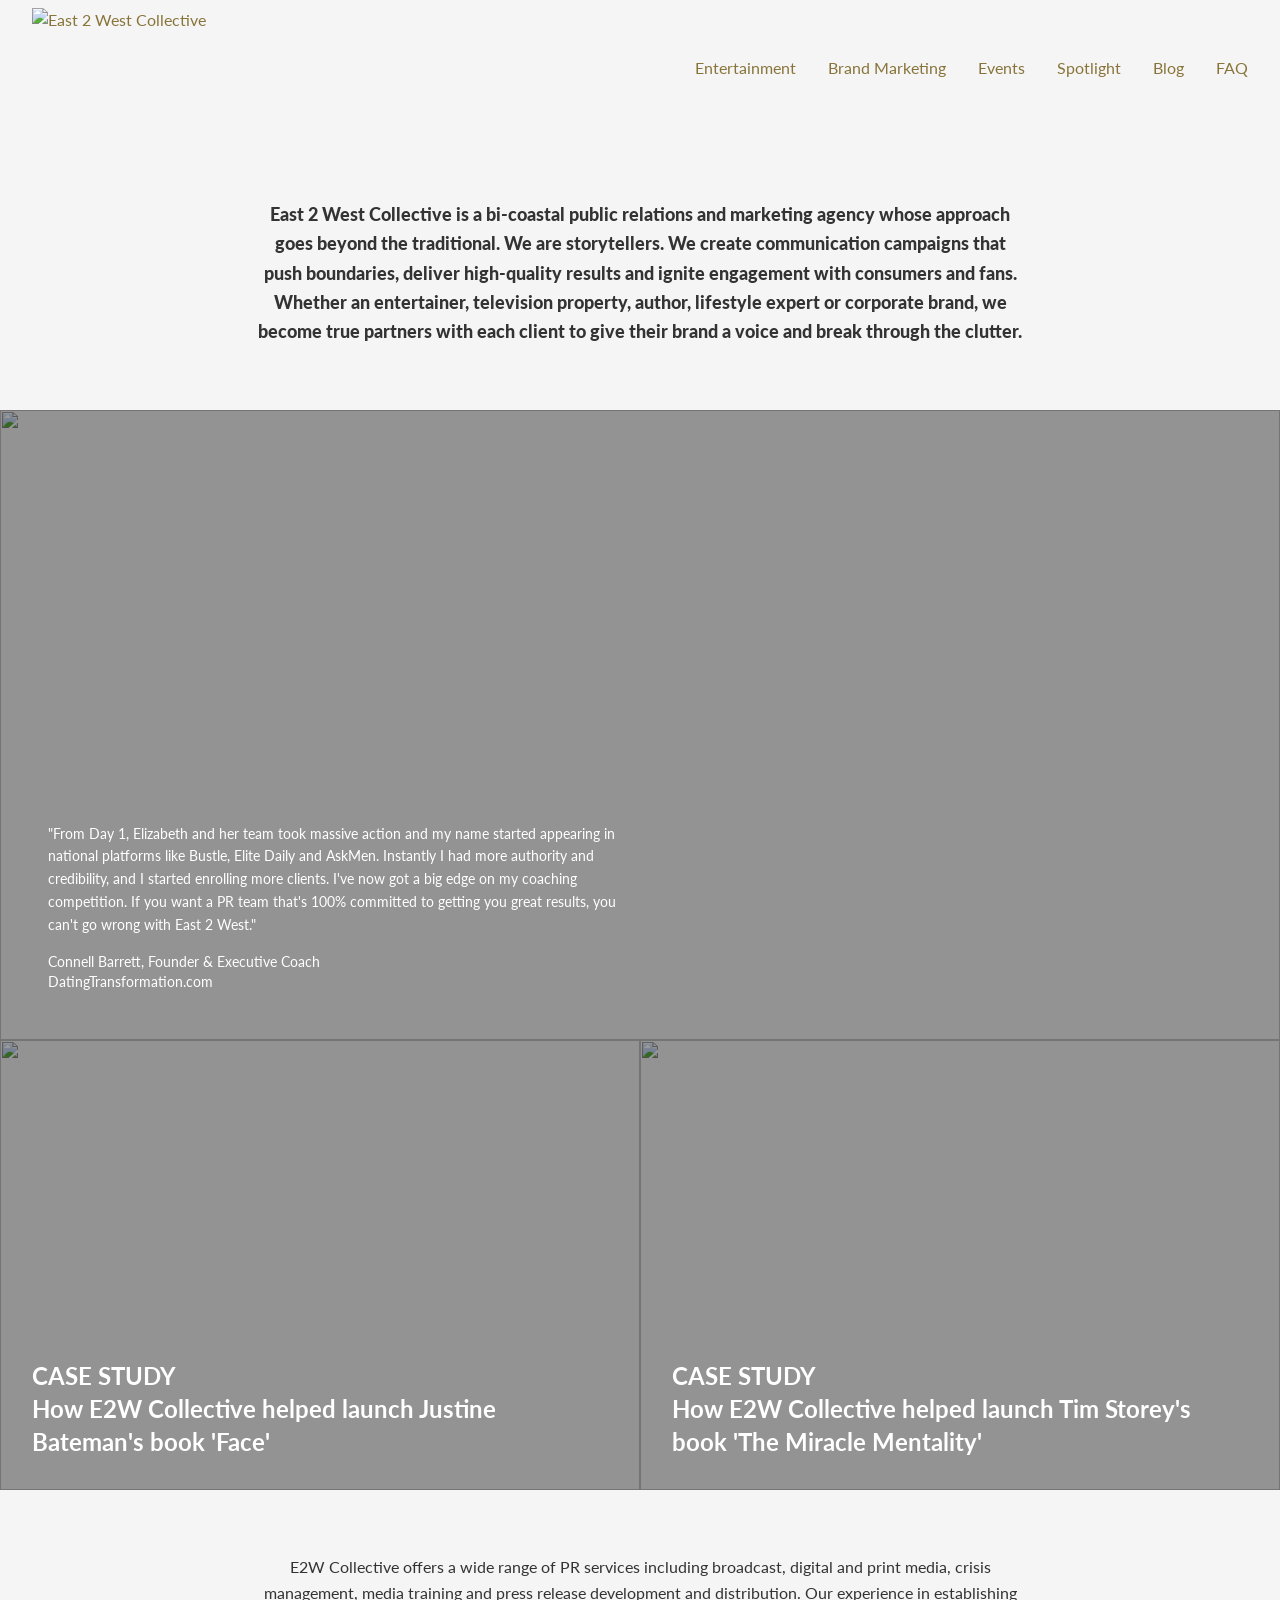
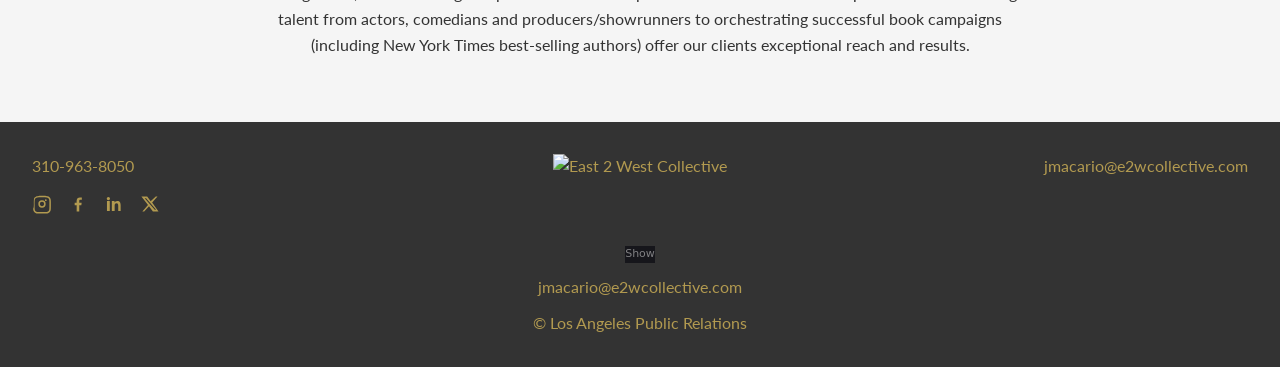
==== commit d8e9fc59: "Update site copy via Tibly" ====
--- a/index.html
+++ b/index.html
@@ -19,7 +19,7 @@
 <style>.tibly-ba{position:relative;overflow:hidden;--ba:50%}.tibly-ba>img{display:block;width:100%;height:100%;object-fit:cover}.tibly-ba .tibly-ba-before{position:absolute;inset:0;clip-path:inset(0 calc(100% - var(--ba)) 0 0)}.tibly-ba .tibly-ba-before img{display:block;width:100%;height:100%;object-fit:cover}.tibly-ba::after{content:'';position:absolute;top:0;bottom:0;left:var(--ba);width:2px;margin-left:-1px;background:#fff;box-shadow:0 0 6px rgba(0,0,0,.55);pointer-events:none;z-index:1}.tibly-ba::before{content:'';position:absolute;top:50%;left:var(--ba);width:44px;height:44px;transform:translate(-50%,-50%);border-radius:9999px;background:rgba(0,0,0,.75) url("data:image/svg+xml,%3Csvg%20xmlns='http://www.w3.org/2000/svg'%20viewBox='0%200%2024%2024'%20fill='%23fff'%3E%3Cpath%20d='M9%206l-6%206%206%206zM15%206l6%206-6%206z'/%3E%3C/svg%3E") center/22px 22px no-repeat;border:2px solid #fff;box-shadow:0 2px 8px rgba(0,0,0,.4);pointer-events:none;z-index:1}.tibly-ba input[type=range]{position:absolute;inset:0;width:100%;height:100%;margin:0;opacity:0;cursor:ew-resize;-webkit-appearance:none;appearance:none;touch-action:none;z-index:2}[data-lightbox]{cursor:zoom-in}.tibly-lb{position:fixed;inset:0;z-index:9999;background:rgba(0,0,0,.92);display:flex;align-items:center;justify-content:center;cursor:zoom-out;padding:24px}.tibly-lb img{max-width:100%;max-height:100%;object-fit:contain}</style>
 <script>document.addEventListener('input',function(e){var t=e.target;if(!t||t.type!=='range')return;var c=t.closest&&t.closest('.tibly-ba');if(c)c.style.setProperty('--ba',t.value+'%')});document.addEventListener('click',function(e){var im=e.target.closest&&e.target.closest('[data-lightbox]');if(!im||!(im.currentSrc||im.src))return;e.preventDefault();var o=document.createElement('div');o.className='tibly-lb';var big=document.createElement('img');big.src=im.currentSrc||im.src;big.alt=im.alt||'';o.appendChild(big);o.addEventListener('click',function(){o.remove()});document.addEventListener('keydown',function esc(ev){if(ev.key==='Escape'){o.remove();document.removeEventListener('keydown',esc)}});document.body.appendChild(o)});document.addEventListener('click',function(e){var x=e.target.closest&&e.target.closest('[data-announce-close]');if(!x)return;var b=x.closest('[data-announce]');if(b){b.style.display='none';try{sessionStorage.setItem('tibly-announce','1')}catch(_){}}});addEventListener('DOMContentLoaded',function(){try{if(sessionStorage.getItem('tibly-announce')==='1'){var b=document.querySelector('[data-announce]');if(b)b.style.display='none'}}catch(_){}if('IntersectionObserver' in window&&!matchMedia('(prefers-reduced-motion:reduce)').matches){var els=document.querySelectorAll('[data-count]');if(els.length){var io=new IntersectionObserver(function(es){es.forEach(function(en){if(!en.isIntersecting)return;io.unobserve(en.target);var el=en.target,s=el.textContent||'',m=s.match(/[\d,]*\d(?:\.\d+)?/);if(!m)return;var raw=m[0],num=parseFloat(raw.replace(/,/g,''));if(!isFinite(num))return;var pre=s.slice(0,m.index),post=s.slice(m.index+raw.length),grp=raw.indexOf(',')>=0,dec=(raw.split('.')[1]||'').length,t0=performance.now();requestAnimationFrame(function tick(now){var p=Math.min((now-t0)/1400,1);p=1-Math.pow(1-p,3);var v=(num*p).toFixed(dec);if(grp)v=Number(v).toLocaleString('en-US',{minimumFractionDigits:dec});el.textContent=pre+v+post;if(p<1)requestAnimationFrame(tick)})})},{rootMargin:'0px 0px -10% 0px'});els.forEach(function(el){io.observe(el)})}}var badge=document.querySelector('[data-tibly-open]');if(badge){var src=document.querySelector('[data-tibly-field="hours"]');var txt=(src&&src.textContent||'').toLowerCase();var days=['sun','mon','tue','wed','thu','fri','sat'];var toMin=function(h,mm,ap){h=+h;mm=+(mm||0);if(ap==='pm'&&h!==12)h+=12;if(ap==='am'&&h===12)h=0;return h*60+mm};var spans=[];var re=/(sun|mon|tue|wed|thu|fri|sat|daily|every ?day)[a-z]*\s*(?:[-\u2013\u2014]\s*(sun|mon|tue|wed|thu|fri|sat)[a-z]*)?\s*:?\s*(\d{1,2})(?::(\d{2}))?\s*(am|pm)?\s*[-\u2013\u2014]\s*(\d{1,2})(?::(\d{2}))?\s*(am|pm)?/g,mm;while((mm=re.exec(txt))){var d1=mm[1].slice(0,3),d2=mm[2],ap1=mm[5]||(mm[8]==='pm'&&+mm[3]<=+mm[6]?'am':mm[8]),o=toMin(mm[3],mm[4],ap1),c=toMin(mm[6],mm[7],mm[8]);var from=d1==='dai'||d1==='eve'?0:days.indexOf(d1),to=d2?days.indexOf(d2.slice(0,3)):(d1==='dai'||d1==='eve'?6:from);if(from<0)continue;for(var d=from;;d=(d+1)%7){spans.push([d,o,c]);if(d===to)break}}if(spans.length){var now=new Date(),cur=now.getDay(),min=now.getHours()*60+now.getMinutes();var open=spans.some(function(s){return s[0]===cur&&min>=s[1]&&min<s[2]});badge.textContent=open?(badge.getAttribute('data-open-text')||'Open now'):(badge.getAttribute('data-closed-text')||'Closed now');badge.setAttribute('data-state',open?'open':'closed');badge.hidden=false}}});</script>
 <style>header a[aria-current="page"]:not(:has(img,svg)){text-decoration:underline;text-underline-offset:4px;text-decoration-thickness:1px}</style>
-<link rel="stylesheet" href="/styles.css?v=eb479e02"/>
+<link rel="stylesheet" href="/styles.css?v=fc640d8a"/>
 </head>
 <body>
 <!-- block:header -->
@@ -121,10 +121,23 @@
 </section>
 <!-- /block:services -->
 <!-- block:footer -->
-<footer class="bg-[#333333] text-[#b29a50] font-body px-4 md:px-8 py-8">
-  <div class="flex flex-col md:flex-row items-center md:items-start justify-between gap-8 text-center md:text-left">
-    <div class="md:w-1/3 flex flex-col items-center md:items-start gap-2">
+<footer class="bg-[#333333] text-[#b29a50] font-body px-4 md:px-8 py-8"><div class="flex flex-col md:flex-row items-center md:items-start justify-between gap-8 text-center md:text-left">
+    <div class="md:w-1/3 flex flex-col items-center md:items-start gap-3">
       <a class="hover:text-[#ac9249] transition-colors duration-200" data-tibly-field="phone" href="tel:3109638050">310-963-8050</a>
+      <div class="flex items-center gap-4 mt-1">
+        <a aria-label="Instagram" class="text-[#b29a50] hover:text-[#ac9249] transition-colors duration-200" href="[PLACEHOLDER]">
+          <svg xmlns="http://www.w3.org/2000/svg" viewBox="0 0 24 24" fill="currentColor" class="w-5 h-5"><path d="M12 2.2c3.2 0 3.6 0 4.85.07 1.17.05 1.97.24 2.43.4a4.9 4.9 0 0 1 1.77 1.15 4.9 4.9 0 0 1 1.15 1.77c.16.46.35 1.26.4 2.43.07 1.25.07 1.65.07 4.85s0 3.6-.07 4.85c-.05 1.17-.24 1.97-.4 2.43a4.9 4.9 0 0 1-1.15 1.77 4.9 4.9 0 0 1-1.77 1.15c-.46.16-1.26.35-2.43.4-1.25.07-1.65.07-4.85.07s-3.6 0-4.85-.07c-1.17-.05-1.97-.24-2.43-.4a4.9 4.9 0 0 1-1.77-1.15 4.9 4.9 0 0 1-1.15-1.77c-.16-.46-.35-1.26-.4-2.43C2.2 15.6 2.2 15.2 2.2 12s0-3.6.07-4.85c.05-1.17.24-1.97.4-2.43A4.9 4.9 0 0 1 3.82 3.9 4.9 4.9 0 0 1 5.6 2.75c.46-.16 1.26-.35 2.43-.4C9.28 2.2 9.68 2.2 12 2.2zm0 1.8c-3.15 0-3.52 0-4.76.07-.96.04-1.48.2-1.82.34-.46.18-.79.4-1.13.75-.35.34-.57.67-.75 1.13-.14.34-.3.86-.34 1.82-.07 1.24-.07 1.61-.07 4.76s0 3.52.07 4.76c.04.96.2 1.48.34 1.82.18.46.4.79.75 1.13.34.35.67.57 1.13.75.34.14.86.3 1.82.34 1.24.07 1.61.07 4.76.07s3.52 0 4.76-.07c.96-.04 1.48-.2 1.82-.34.46-.18.79-.4 1.13-.75.35-.34.57-.67.75-1.13.14-.34.3-.86.34-1.82.07-1.24.07-1.61.07-4.76s0-3.52-.07-4.76c-.04-.96-.2-1.48-.34-1.82a2.9 2.9 0 0 0-.75-1.13 2.9 2.9 0 0 0-1.13-.75c-.34-.14-.86-.3-1.82-.34C15.52 4 15.15 4 12 4zm0 3.6a4.4 4.4 0 1 1 0 8.8 4.4 4.4 0 0 1 0-8.8zm0 1.8a2.6 2.6 0 1 0 0 5.2 2.6 2.6 0 0 0 0-5.2zm5.6-2a1.03 1.03 0 1 1-2.06 0 1.03 1.03 0 0 1 2.06 0z"></path></svg>
+        </a>
+        <a aria-label="Facebook" class="text-[#b29a50] hover:text-[#ac9249] transition-colors duration-200" href="[PLACEHOLDER]">
+          <svg xmlns="http://www.w3.org/2000/svg" viewBox="0 0 24 24" fill="currentColor" class="w-5 h-5"><path d="M13.5 21v-7.5h2.5l.4-3h-2.9V8.4c0-.87.24-1.46 1.5-1.46h1.6V4.3c-.28-.04-1.23-.12-2.34-.12-2.32 0-3.9 1.42-3.9 4.02v2.3H8v3h2.4V21h3.1z"></path></svg>
+        </a>
+        <a aria-label="LinkedIn" class="text-[#b29a50] hover:text-[#ac9249] transition-colors duration-200" href="[PLACEHOLDER]">
+          <svg xmlns="http://www.w3.org/2000/svg" viewBox="0 0 24 24" fill="currentColor" class="w-5 h-5"><path d="M6.94 8.5H3.56V20.5H6.94V8.5zM5.25 3.5a1.97 1.97 0 1 0 0 3.94 1.97 1.97 0 0 0 0-3.94zM20.45 20.5h-3.37v-6.02c0-1.44-.03-3.28-2-3.28-2 0-2.3 1.56-2.3 3.17v6.13H9.4V8.5h3.24v1.64h.05c.45-.85 1.56-1.75 3.21-1.75 3.44 0 4.07 2.26 4.07 5.2v6.91z"></path></svg>
+        </a>
+        <a aria-label="X (Twitter)" class="text-[#b29a50] hover:text-[#ac9249] transition-colors duration-200" href="[PLACEHOLDER]">
+          <svg xmlns="http://www.w3.org/2000/svg" viewBox="0 0 24 24" fill="currentColor" class="w-5 h-5"><path d="M18.9 3H21l-6.4 7.3L22.2 21h-6.7l-4.7-6.2L5 21H2.8l6.8-7.8L1.7 3h6.9l4.2 5.6L18.9 3zm-1.2 16h1.6L7.3 5H5.6l12.1 14z"></path></svg>
+        </a>
+      </div>
     </div>
     <div class="md:w-1/3 flex flex-col items-center gap-3">
       <img src="https://e2wcollective.com/assets/images/ui/east-2-west-logo.svg" alt="East 2 West Collective" class="h-[80px] w-auto"/><span style="color: rgba(244, 244, 245, 0.48); font-family: -apple-system, &#34;system-ui&#34;, &#34;Segoe UI&#34;, &#34;Helvetica Neue&#34;, Arial, sans-serif; font-size: 11px; text-align: center; background-color: color(srgb 0.0745098 0.0745098 0.0941176 / 0.88);">Show</span>
@@ -134,8 +147,7 @@
     <div class="md:w-1/3 flex flex-col items-center md:items-end gap-2">
       <a class="hover:text-[#ac9249] transition-colors duration-200" href="mailto:jmacario@e2wcollective.com">jmacario@e2wcollective.com</a>
     </div>
-  </div>
-</footer>
+  </div></footer>
 <!-- /block:footer -->
   <script async="" src="https://api.tibly.ai/widget/v1.js"></script>
 
--- a/styles.css
+++ b/styles.css
@@ -1,2 +1,2 @@
 /*! tailwindcss v4.3.2 | MIT License | https://tailwindcss.com */
-@layer properties{@supports (((-webkit-hyphens:none)) and (not (margin-trim:inline))) or ((-moz-orient:inline) and (not (color:rgb(from red r g b)))){*,:before,:after,::backdrop{--tw-divide-y-reverse:0;--tw-border-style:solid;--tw-leading:initial;--tw-font-weight:initial;--tw-tracking:initial;--tw-shadow:0 0 #0000;--tw-shadow-color:initial;--tw-shadow-alpha:100%;--tw-inset-shadow:0 0 #0000;--tw-inset-shadow-color:initial;--tw-inset-shadow-alpha:100%;--tw-ring-color:initial;--tw-ring-shadow:0 0 #0000;--tw-inset-ring-color:initial;--tw-inset-ring-shadow:0 0 #0000;--tw-ring-inset:initial;--tw-ring-offset-width:0px;--tw-ring-offset-color:#fff;--tw-ring-offset-shadow:0 0 #0000;--tw-duration:initial;--tw-translate-x:0;--tw-translate-y:0;--tw-translate-z:0}}}@layer theme{:root,:host{--font-sans:ui-sans-serif, system-ui, sans-serif, "Apple Color Emoji", "Segoe UI Emoji", "Segoe UI Symbol", "Noto Color Emoji";--font-mono:ui-monospace, SFMono-Regular, Menlo, Monaco, Consolas, "Liberation Mono", "Courier New", monospace;--color-black:#000;--color-white:#fff;--spacing:.25rem;--container-md:28rem;--container-xl:36rem;--container-2xl:42rem;--container-3xl:48rem;--container-4xl:56rem;--container-5xl:64rem;--container-6xl:72rem;--text-xs:.75rem;--text-xs--line-height:calc(1 / .75);--text-sm:.875rem;--text-sm--line-height:calc(1.25 / .875);--text-base:1rem;--text-base--line-height:calc(1.5 / 1);--text-lg:1.125rem;--text-lg--line-height:calc(1.75 / 1.125);--text-xl:1.25rem;--text-xl--line-height:calc(1.75 / 1.25);--text-2xl:1.5rem;--text-2xl--line-height:calc(2 / 1.5);--text-3xl:1.875rem;--text-3xl--line-height:calc(2.25 / 1.875);--text-4xl:2.25rem;--text-4xl--line-height:calc(2.5 / 2.25);--text-5xl:3rem;--text-5xl--line-height:1;--text-6xl:3.75rem;--text-6xl--line-height:1;--font-weight-light:300;--font-weight-normal:400;--font-weight-medium:500;--font-weight-bold:700;--font-weight-black:900;--tracking-wide:.025em;--leading-tight:1.25;--leading-snug:1.375;--leading-relaxed:1.625;--radius-xl:.75rem;--default-transition-duration:.15s;--default-transition-timing-function:cubic-bezier(.4, 0, .2, 1);--default-font-family:var(--font-sans);--default-mono-font-family:var(--font-mono);--color-brand-50:#f7f5ee;--color-brand-100:#f0ebdc;--color-brand-200:#e2d9bd;--color-brand-300:#d2c49a;--color-brand-400:#c1ae73;--color-brand-500:#b29a50;--color-brand-600:#998445;--color-brand-700:#7d6c38;--color-brand-800:#60532b;--color-brand-900:#443b1e;--color-surface:#f5f5f5;--color-ink:#333;--font-display:"Lato", serif;--font-body:"Lato", sans-serif;--radius-DEFAULT:4px;--animate-marquee:marquee 30s linear infinite;--animate-kenburns:kenburns 18s ease-in-out infinite alternate;--animate-float:float 6s ease-in-out infinite;--animate-pulse-soft:pulse-soft 4s ease-in-out infinite;--animate-spin-slow:spin-slow 24s linear infinite}}@layer base{*,:after,:before,::backdrop{box-sizing:border-box;border:0 solid;margin:0;padding:0}::file-selector-button{box-sizing:border-box;border:0 solid;margin:0;padding:0}html,:host{-webkit-text-size-adjust:100%;tab-size:4;line-height:1.5;font-family:var(--default-font-family,ui-sans-serif, system-ui, sans-serif, "Apple Color Emoji", "Segoe UI Emoji", "Segoe UI Symbol", "Noto Color Emoji");font-feature-settings:var(--default-font-feature-settings,normal);font-variation-settings:var(--default-font-variation-settings,normal);-webkit-tap-highlight-color:transparent}hr{height:0;color:inherit;border-top-width:1px}abbr:where([title]){-webkit-text-decoration:underline dotted;text-decoration:underline dotted}h1,h2,h3,h4,h5,h6{font-size:inherit;font-weight:inherit}a{color:inherit;-webkit-text-decoration:inherit;-webkit-text-decoration:inherit;-webkit-text-decoration:inherit;text-decoration:inherit}b,strong{font-weight:bolder}code,kbd,samp,pre{font-family:var(--default-mono-font-family,ui-monospace, SFMono-Regular, Menlo, Monaco, Consolas, "Liberation Mono", "Courier New", monospace);font-feature-settings:var(--default-mono-font-feature-settings,normal);font-variation-settings:var(--default-mono-font-variation-settings,normal);font-size:1em}small{font-size:80%}sub,sup{vertical-align:baseline;font-size:75%;line-height:0;position:relative}sub{bottom:-.25em}sup{top:-.5em}table{text-indent:0;border-color:inherit;border-collapse:collapse}:-moz-focusring{outline:auto}progress{vertical-align:baseline}summary{display:list-item}ol,ul,menu{list-style:none}img,svg,video,canvas,audio,iframe,embed,object{vertical-align:middle;display:block}img,video{max-width:100%;height:auto}button,input,select,optgroup,textarea{font:inherit;font-feature-settings:inherit;font-variation-settings:inherit;letter-spacing:inherit;color:inherit;opacity:1;background-color:#0000;border-radius:0}::file-selector-button{font:inherit;font-feature-settings:inherit;font-variation-settings:inherit;letter-spacing:inherit;color:inherit;opacity:1;background-color:#0000;border-radius:0}:where(select:is([multiple],[size])) optgroup{font-weight:bolder}:where(select:is([multiple],[size])) optgroup option{padding-inline-start:20px}::file-selector-button{margin-inline-end:4px}::placeholder{opacity:1}@supports (not ((-webkit-appearance:-apple-pay-button))) or (contain-intrinsic-size:1px){::placeholder{color:currentColor}@supports (color:color-mix(in lab, red, red)){::placeholder{color:color-mix(in oklab, currentcolor 50%, transparent)}}}textarea{resize:vertical}::-webkit-search-decoration{-webkit-appearance:none}::-webkit-date-and-time-value{min-height:1lh;text-align:inherit}::-webkit-datetime-edit{display:inline-flex}::-webkit-datetime-edit-fields-wrapper{padding:0}::-webkit-datetime-edit{padding-block:0}::-webkit-datetime-edit-year-field{padding-block:0}::-webkit-datetime-edit-month-field{padding-block:0}::-webkit-datetime-edit-day-field{padding-block:0}::-webkit-datetime-edit-hour-field{padding-block:0}::-webkit-datetime-edit-minute-field{padding-block:0}::-webkit-datetime-edit-second-field{padding-block:0}::-webkit-datetime-edit-millisecond-field{padding-block:0}::-webkit-datetime-edit-meridiem-field{padding-block:0}::-webkit-calendar-picker-indicator{line-height:1}:-moz-ui-invalid{box-shadow:none}button,input:where([type=button],[type=reset],[type=submit]){appearance:button}::file-selector-button{appearance:button}::-webkit-inner-spin-button{height:auto}::-webkit-outer-spin-button{height:auto}[hidden]:where(:not([hidden=until-found])){display:none!important}}@layer components;@layer utilities{.sr-only{clip-path:inset(50%);white-space:nowrap;border-width:0;width:1px;height:1px;margin:-1px;padding:0;position:absolute;overflow:hidden}.absolute{position:absolute}.fixed{position:fixed}.relative{position:relative}.inset-0{inset:0}.z-10{z-index:10}.z-50{z-index:50}.mx-auto{margin-inline:auto}.mt-3{margin-top:calc(var(--spacing) * 3)}.mt-4{margin-top:calc(var(--spacing) * 4)}.mt-6{margin-top:calc(var(--spacing) * 6)}.mt-8{margin-top:calc(var(--spacing) * 8)}.mb-1\.5{margin-bottom:calc(var(--spacing) * 1.5)}.mb-6{margin-bottom:calc(var(--spacing) * 6)}.mb-8{margin-bottom:calc(var(--spacing) * 8)}.mb-10{margin-bottom:calc(var(--spacing) * 10)}.mb-12{margin-bottom:calc(var(--spacing) * 12)}.flex{display:flex}.grid{display:grid}.hidden{display:none}.h-0\.5{height:calc(var(--spacing) * .5)}.h-1{height:var(--spacing)}.h-24{height:calc(var(--spacing) * 24)}.h-48{height:calc(var(--spacing) * 48)}.h-56{height:calc(var(--spacing) * 56)}.h-\[80px\]{height:80px}.h-\[120px\]{height:120px}.h-\[140px\]{height:140px}.h-auto{height:auto}.h-full{height:100%}.min-h-\[50vh\]{min-height:50vh}.min-h-\[60vh\]{min-height:60vh}.min-h-\[70vh\]{min-height:70vh}.w-7{width:calc(var(--spacing) * 7)}.w-16{width:calc(var(--spacing) * 16)}.w-auto{width:auto}.w-full{width:100%}.w-max{width:max-content}.max-w-2xl{max-width:var(--container-2xl)}.max-w-3xl{max-width:var(--container-3xl)}.max-w-4xl{max-width:var(--container-4xl)}.max-w-5xl{max-width:var(--container-5xl)}.max-w-6xl{max-width:var(--container-6xl)}.max-w-xl{max-width:var(--container-xl)}.flex-1{flex:1}.grow{flex-grow:1}.animate-marquee{animation:var(--animate-marquee)}.cursor-pointer{cursor:pointer}.list-none{list-style-type:none}.grid-cols-1{grid-template-columns:repeat(1,minmax(0,1fr))}.grid-cols-2{grid-template-columns:repeat(2,minmax(0,1fr))}.flex-col{flex-direction:column}.items-center{align-items:center}.items-end{align-items:flex-end}.items-start{align-items:flex-start}.justify-between{justify-content:space-between}.justify-center{justify-content:center}.justify-start{justify-content:flex-start}.gap-2{gap:calc(var(--spacing) * 2)}.gap-3{gap:calc(var(--spacing) * 3)}.gap-4{gap:calc(var(--spacing) * 4)}.gap-6{gap:calc(var(--spacing) * 6)}.gap-8{gap:calc(var(--spacing) * 8)}.gap-10{gap:calc(var(--spacing) * 10)}.gap-x-8{column-gap:calc(var(--spacing) * 8)}.gap-y-3{row-gap:calc(var(--spacing) * 3)}:where(.divide-y>:not(:last-child)){--tw-divide-y-reverse:0;border-bottom-style:var(--tw-border-style);border-top-style:var(--tw-border-style);border-top-width:calc(1px * var(--tw-divide-y-reverse));border-bottom-width:calc(1px * calc(1 - var(--tw-divide-y-reverse)))}:where(.divide-brand-200>:not(:last-child)){border-color:var(--color-brand-200)}.overflow-hidden{overflow:hidden}.rounded{border-radius:.25rem}.rounded-full{border-radius:3.40282e38px}.rounded-xl{border-radius:var(--radius-xl)}.border-b{border-bottom-style:var(--tw-border-style);border-bottom-width:1px}.border-transparent{border-color:#0000}.bg-\[\#88743a\]{background-color:#88743a}.bg-\[\#333333\]{background-color:#333}.bg-\[\#f5f5f5\]{background-color:#f5f5f5}.bg-black\/40{background-color:#0006}@supports (color:color-mix(in lab, red, red)){.bg-black\/40{background-color:color-mix(in oklab, var(--color-black) 40%, transparent)}}.bg-brand-50{background-color:var(--color-brand-50)}.bg-brand-300{background-color:var(--color-brand-300)}.bg-surface{background-color:var(--color-surface)}.object-cover{object-fit:cover}.p-6{padding:calc(var(--spacing) * 6)}.p-8{padding:calc(var(--spacing) * 8)}.px-4{padding-inline:calc(var(--spacing) * 4)}.py-2{padding-block:calc(var(--spacing) * 2)}.py-4{padding-block:calc(var(--spacing) * 4)}.py-8{padding-block:calc(var(--spacing) * 8)}.py-10{padding-block:calc(var(--spacing) * 10)}.py-12{padding-block:calc(var(--spacing) * 12)}.py-14{padding-block:calc(var(--spacing) * 14)}.py-16{padding-block:calc(var(--spacing) * 16)}.py-20{padding-block:calc(var(--spacing) * 20)}.py-24{padding-block:calc(var(--spacing) * 24)}.pr-8{padding-right:calc(var(--spacing) * 8)}.pb-12{padding-bottom:calc(var(--spacing) * 12)}.text-center{text-align:center}.text-left{text-align:left}.font-body{font-family:var(--font-body)}.text-2xl{font-size:var(--text-2xl);line-height:var(--tw-leading,var(--text-2xl--line-height))}.text-3xl{font-size:var(--text-3xl);line-height:var(--tw-leading,var(--text-3xl--line-height))}.text-4xl{font-size:var(--text-4xl);line-height:var(--tw-leading,var(--text-4xl--line-height))}.text-base{font-size:var(--text-base);line-height:var(--tw-leading,var(--text-base--line-height))}.text-lg{font-size:var(--text-lg);line-height:var(--tw-leading,var(--text-lg--line-height))}.text-sm{font-size:var(--text-sm);line-height:var(--tw-leading,var(--text-sm--line-height))}.text-xl{font-size:var(--text-xl);line-height:var(--tw-leading,var(--text-xl--line-height))}.text-xs{font-size:var(--text-xs);line-height:var(--tw-leading,var(--text-xs--line-height))}.leading-none{--tw-leading:1;line-height:1}.leading-relaxed{--tw-leading:var(--leading-relaxed);line-height:var(--leading-relaxed)}.leading-snug{--tw-leading:var(--leading-snug);line-height:var(--leading-snug)}.leading-tight{--tw-leading:var(--leading-tight);line-height:var(--leading-tight)}.font-black{--tw-font-weight:var(--font-weight-black);font-weight:var(--font-weight-black)}.font-bold{--tw-font-weight:var(--font-weight-bold);font-weight:var(--font-weight-bold)}.font-light{--tw-font-weight:var(--font-weight-light);font-weight:var(--font-weight-light)}.font-medium{--tw-font-weight:var(--font-weight-medium);font-weight:var(--font-weight-medium)}.font-normal{--tw-font-weight:var(--font-weight-normal);font-weight:var(--font-weight-normal)}.tracking-\[0\.3em\]{--tw-tracking:.3em;letter-spacing:.3em}.tracking-\[0\.25em\]{--tw-tracking:.25em;letter-spacing:.25em}.tracking-wide{--tw-tracking:var(--tracking-wide);letter-spacing:var(--tracking-wide)}.whitespace-nowrap{white-space:nowrap}.text-\[\#7d6c38\]{color:#7d6c38}.text-\[\#88743a\]{color:#88743a}.text-\[\#333333\]{color:#333}.text-\[\#b29a50\]{color:#b29a50}.text-brand-300{color:var(--color-brand-300)}.text-brand-600{color:var(--color-brand-600)}.text-brand-700{color:var(--color-brand-700)}.text-brand-800{color:var(--color-brand-800)}.text-brand-900{color:var(--color-brand-900)}.text-ink{color:var(--color-ink)}.text-ink\/80{color:#333c}@supports (color:color-mix(in lab, red, red)){.text-ink\/80{color:color-mix(in oklab, var(--color-ink) 80%, transparent)}}.text-ink\/90{color:#333333e6}@supports (color:color-mix(in lab, red, red)){.text-ink\/90{color:color-mix(in oklab, var(--color-ink) 90%, transparent)}}.text-white{color:var(--color-white)}.uppercase{text-transform:uppercase}.italic{font-style:italic}.opacity-90{opacity:.9}.shadow-md{--tw-shadow:0 4px 6px -1px var(--tw-shadow-color,#0000001a), 0 2px 4px -2px var(--tw-shadow-color,#0000001a);box-shadow:var(--tw-inset-shadow), var(--tw-inset-ring-shadow), var(--tw-ring-offset-shadow), var(--tw-ring-shadow), var(--tw-shadow)}.transition{transition-property:color,background-color,border-color,outline-color,text-decoration-color,fill,stroke,--tw-gradient-from,--tw-gradient-via,--tw-gradient-to,opacity,box-shadow,transform,translate,scale,rotate,filter,-webkit-backdrop-filter,backdrop-filter,display,content-visibility,overlay,pointer-events;transition-timing-function:var(--tw-ease,var(--default-transition-timing-function));transition-duration:var(--tw-duration,var(--default-transition-duration))}.transition-colors{transition-property:color,background-color,border-color,outline-color,text-decoration-color,fill,stroke,--tw-gradient-from,--tw-gradient-via,--tw-gradient-to;transition-timing-function:var(--tw-ease,var(--default-transition-timing-function));transition-duration:var(--tw-duration,var(--default-transition-duration))}.transition-transform{transition-property:transform,translate,scale,rotate;transition-timing-function:var(--tw-ease,var(--default-transition-timing-function));transition-duration:var(--tw-duration,var(--default-transition-duration))}.duration-200{--tw-duration:.2s;transition-duration:.2s}.duration-300{--tw-duration:.3s;transition-duration:.3s}.group-open\:rotate-180:is(:where(.group):is([open],:popover-open,:open) *){rotate:180deg}@media (hover:hover){.group-hover\:opacity-80:is(:where(.group):hover *){opacity:.8}}.peer-checked\:flex:is(:where(.peer):checked~*){display:flex}@media (hover:hover){.hover\:-translate-y-1:hover{--tw-translate-y:calc(var(--spacing) * -1);translate:var(--tw-translate-x) var(--tw-translate-y)}.hover\:border-\[\#ac9249\]:hover{border-color:#ac9249}.hover\:text-\[\#ac9249\]:hover{color:#ac9249}.hover\:text-brand-900:hover{color:var(--color-brand-900)}.hover\:underline:hover{text-decoration-line:underline}.hover\:shadow-xl:hover{--tw-shadow:0 20px 25px -5px var(--tw-shadow-color,#0000001a), 0 8px 10px -6px var(--tw-shadow-color,#0000001a);box-shadow:var(--tw-inset-shadow), var(--tw-inset-ring-shadow), var(--tw-ring-offset-shadow), var(--tw-ring-shadow), var(--tw-shadow)}}@media (min-width:48rem){.md\:col-span-1{grid-column:span 1/span 1}.md\:col-span-2{grid-column:span 2/span 2}.md\:mx-auto{margin-inline:auto}.md\:flex{display:flex}.md\:hidden{display:none}.md\:w-1\/3{width:33.3333%}.md\:max-w-md{max-width:var(--container-md)}.md\:grid-cols-2{grid-template-columns:repeat(2,minmax(0,1fr))}.md\:grid-cols-3{grid-template-columns:repeat(3,minmax(0,1fr))}.md\:grid-cols-4{grid-template-columns:repeat(4,minmax(0,1fr))}.md\:flex-row{flex-direction:row}.md\:items-end{align-items:flex-end}.md\:items-start{align-items:flex-start}.md\:gap-12{gap:calc(var(--spacing) * 12)}.md\:px-8{padding-inline:calc(var(--spacing) * 8)}.md\:px-12{padding-inline:calc(var(--spacing) * 12)}.md\:text-left{text-align:left}.md\:text-3xl{font-size:var(--text-3xl);line-height:var(--tw-leading,var(--text-3xl--line-height))}.md\:text-5xl{font-size:var(--text-5xl);line-height:var(--tw-leading,var(--text-5xl--line-height))}.md\:text-6xl{font-size:var(--text-6xl);line-height:var(--tw-leading,var(--text-6xl--line-height))}.md\:text-sm{font-size:var(--text-sm);line-height:var(--tw-leading,var(--text-sm--line-height))}.md\:text-xl{font-size:var(--text-xl);line-height:var(--tw-leading,var(--text-xl--line-height))}}}[data-tb-bg]{position:relative}.tb-bg{pointer-events:none;position:absolute;inset:0;overflow:hidden}.tb-bg video,.tb-bg img{object-fit:cover;width:100%;height:100%}.tb-bg-tint{background:#000;position:absolute;inset:0}[data-tb-bg]>:not(.tb-bg){z-index:1;position:relative}@media (prefers-reduced-motion:reduce){.tb-bg video{display:none}}@property --tw-divide-y-reverse{syntax:"*";inherits:false;initial-value:0}@property --tw-border-style{syntax:"*";inherits:false;initial-value:solid}@property --tw-leading{syntax:"*";inherits:false}@property --tw-font-weight{syntax:"*";inherits:false}@property --tw-tracking{syntax:"*";inherits:false}@property --tw-shadow{syntax:"*";inherits:false;initial-value:0 0 #0000}@property --tw-shadow-color{syntax:"*";inherits:false}@property --tw-shadow-alpha{syntax:"<percentage>";inherits:false;initial-value:100%}@property --tw-inset-shadow{syntax:"*";inherits:false;initial-value:0 0 #0000}@property --tw-inset-shadow-color{syntax:"*";inherits:false}@property --tw-inset-shadow-alpha{syntax:"<percentage>";inherits:false;initial-value:100%}@property --tw-ring-color{syntax:"*";inherits:false}@property --tw-ring-shadow{syntax:"*";inherits:false;initial-value:0 0 #0000}@property --tw-inset-ring-color{syntax:"*";inherits:false}@property --tw-inset-ring-shadow{syntax:"*";inherits:false;initial-value:0 0 #0000}@property --tw-ring-inset{syntax:"*";inherits:false}@property --tw-ring-offset-width{syntax:"<length>";inherits:false;initial-value:0}@property --tw-ring-offset-color{syntax:"*";inherits:false;initial-value:#fff}@property --tw-ring-offset-shadow{syntax:"*";inherits:false;initial-value:0 0 #0000}@property --tw-duration{syntax:"*";inherits:false}@property --tw-translate-x{syntax:"*";inherits:false;initial-value:0}@property --tw-translate-y{syntax:"*";inherits:false;initial-value:0}@property --tw-translate-z{syntax:"*";inherits:false;initial-value:0}@keyframes marquee{to{transform:translate(-50%)}}@keyframes kenburns{to{transform:scale(1.08)}}@keyframes float{0%,to{transform:translateY(0)}50%{transform:translateY(-12px)}}@keyframes pulse-soft{0%,to{opacity:1}50%{opacity:.55}}@keyframes spin-slow{to{transform:rotate(360deg)}}+@layer properties{@supports (((-webkit-hyphens:none)) and (not (margin-trim:inline))) or ((-moz-orient:inline) and (not (color:rgb(from red r g b)))){*,:before,:after,::backdrop{--tw-divide-y-reverse:0;--tw-border-style:solid;--tw-leading:initial;--tw-font-weight:initial;--tw-tracking:initial;--tw-shadow:0 0 #0000;--tw-shadow-color:initial;--tw-shadow-alpha:100%;--tw-inset-shadow:0 0 #0000;--tw-inset-shadow-color:initial;--tw-inset-shadow-alpha:100%;--tw-ring-color:initial;--tw-ring-shadow:0 0 #0000;--tw-inset-ring-color:initial;--tw-inset-ring-shadow:0 0 #0000;--tw-ring-inset:initial;--tw-ring-offset-width:0px;--tw-ring-offset-color:#fff;--tw-ring-offset-shadow:0 0 #0000;--tw-duration:initial;--tw-translate-x:0;--tw-translate-y:0;--tw-translate-z:0}}}@layer theme{:root,:host{--font-sans:ui-sans-serif, system-ui, sans-serif, "Apple Color Emoji", "Segoe UI Emoji", "Segoe UI Symbol", "Noto Color Emoji";--font-mono:ui-monospace, SFMono-Regular, Menlo, Monaco, Consolas, "Liberation Mono", "Courier New", monospace;--color-black:#000;--color-white:#fff;--spacing:.25rem;--container-md:28rem;--container-xl:36rem;--container-2xl:42rem;--container-3xl:48rem;--container-4xl:56rem;--container-5xl:64rem;--container-6xl:72rem;--text-xs:.75rem;--text-xs--line-height:calc(1 / .75);--text-sm:.875rem;--text-sm--line-height:calc(1.25 / .875);--text-base:1rem;--text-base--line-height:calc(1.5 / 1);--text-lg:1.125rem;--text-lg--line-height:calc(1.75 / 1.125);--text-xl:1.25rem;--text-xl--line-height:calc(1.75 / 1.25);--text-2xl:1.5rem;--text-2xl--line-height:calc(2 / 1.5);--text-3xl:1.875rem;--text-3xl--line-height:calc(2.25 / 1.875);--text-4xl:2.25rem;--text-4xl--line-height:calc(2.5 / 2.25);--text-5xl:3rem;--text-5xl--line-height:1;--text-6xl:3.75rem;--text-6xl--line-height:1;--font-weight-light:300;--font-weight-normal:400;--font-weight-medium:500;--font-weight-bold:700;--font-weight-black:900;--tracking-wide:.025em;--leading-tight:1.25;--leading-snug:1.375;--leading-relaxed:1.625;--radius-xl:.75rem;--default-transition-duration:.15s;--default-transition-timing-function:cubic-bezier(.4, 0, .2, 1);--default-font-family:var(--font-sans);--default-mono-font-family:var(--font-mono);--color-brand-50:#f7f5ee;--color-brand-100:#f0ebdc;--color-brand-200:#e2d9bd;--color-brand-300:#d2c49a;--color-brand-400:#c1ae73;--color-brand-500:#b29a50;--color-brand-600:#998445;--color-brand-700:#7d6c38;--color-brand-800:#60532b;--color-brand-900:#443b1e;--color-surface:#f5f5f5;--color-ink:#333;--font-display:"Lato", serif;--font-body:"Lato", sans-serif;--radius-DEFAULT:4px;--animate-marquee:marquee 30s linear infinite;--animate-kenburns:kenburns 18s ease-in-out infinite alternate;--animate-float:float 6s ease-in-out infinite;--animate-pulse-soft:pulse-soft 4s ease-in-out infinite;--animate-spin-slow:spin-slow 24s linear infinite}}@layer base{*,:after,:before,::backdrop{box-sizing:border-box;border:0 solid;margin:0;padding:0}::file-selector-button{box-sizing:border-box;border:0 solid;margin:0;padding:0}html,:host{-webkit-text-size-adjust:100%;tab-size:4;line-height:1.5;font-family:var(--default-font-family,ui-sans-serif, system-ui, sans-serif, "Apple Color Emoji", "Segoe UI Emoji", "Segoe UI Symbol", "Noto Color Emoji");font-feature-settings:var(--default-font-feature-settings,normal);font-variation-settings:var(--default-font-variation-settings,normal);-webkit-tap-highlight-color:transparent}hr{height:0;color:inherit;border-top-width:1px}abbr:where([title]){-webkit-text-decoration:underline dotted;text-decoration:underline dotted}h1,h2,h3,h4,h5,h6{font-size:inherit;font-weight:inherit}a{color:inherit;-webkit-text-decoration:inherit;-webkit-text-decoration:inherit;-webkit-text-decoration:inherit;text-decoration:inherit}b,strong{font-weight:bolder}code,kbd,samp,pre{font-family:var(--default-mono-font-family,ui-monospace, SFMono-Regular, Menlo, Monaco, Consolas, "Liberation Mono", "Courier New", monospace);font-feature-settings:var(--default-mono-font-feature-settings,normal);font-variation-settings:var(--default-mono-font-variation-settings,normal);font-size:1em}small{font-size:80%}sub,sup{vertical-align:baseline;font-size:75%;line-height:0;position:relative}sub{bottom:-.25em}sup{top:-.5em}table{text-indent:0;border-color:inherit;border-collapse:collapse}:-moz-focusring{outline:auto}progress{vertical-align:baseline}summary{display:list-item}ol,ul,menu{list-style:none}img,svg,video,canvas,audio,iframe,embed,object{vertical-align:middle;display:block}img,video{max-width:100%;height:auto}button,input,select,optgroup,textarea{font:inherit;font-feature-settings:inherit;font-variation-settings:inherit;letter-spacing:inherit;color:inherit;opacity:1;background-color:#0000;border-radius:0}::file-selector-button{font:inherit;font-feature-settings:inherit;font-variation-settings:inherit;letter-spacing:inherit;color:inherit;opacity:1;background-color:#0000;border-radius:0}:where(select:is([multiple],[size])) optgroup{font-weight:bolder}:where(select:is([multiple],[size])) optgroup option{padding-inline-start:20px}::file-selector-button{margin-inline-end:4px}::placeholder{opacity:1}@supports (not ((-webkit-appearance:-apple-pay-button))) or (contain-intrinsic-size:1px){::placeholder{color:currentColor}@supports (color:color-mix(in lab, red, red)){::placeholder{color:color-mix(in oklab, currentcolor 50%, transparent)}}}textarea{resize:vertical}::-webkit-search-decoration{-webkit-appearance:none}::-webkit-date-and-time-value{min-height:1lh;text-align:inherit}::-webkit-datetime-edit{display:inline-flex}::-webkit-datetime-edit-fields-wrapper{padding:0}::-webkit-datetime-edit{padding-block:0}::-webkit-datetime-edit-year-field{padding-block:0}::-webkit-datetime-edit-month-field{padding-block:0}::-webkit-datetime-edit-day-field{padding-block:0}::-webkit-datetime-edit-hour-field{padding-block:0}::-webkit-datetime-edit-minute-field{padding-block:0}::-webkit-datetime-edit-second-field{padding-block:0}::-webkit-datetime-edit-millisecond-field{padding-block:0}::-webkit-datetime-edit-meridiem-field{padding-block:0}::-webkit-calendar-picker-indicator{line-height:1}:-moz-ui-invalid{box-shadow:none}button,input:where([type=button],[type=reset],[type=submit]){appearance:button}::file-selector-button{appearance:button}::-webkit-inner-spin-button{height:auto}::-webkit-outer-spin-button{height:auto}[hidden]:where(:not([hidden=until-found])){display:none!important}}@layer components;@layer utilities{.sr-only{clip-path:inset(50%);white-space:nowrap;border-width:0;width:1px;height:1px;margin:-1px;padding:0;position:absolute;overflow:hidden}.absolute{position:absolute}.fixed{position:fixed}.relative{position:relative}.inset-0{inset:0}.z-10{z-index:10}.z-50{z-index:50}.mx-auto{margin-inline:auto}.mt-1{margin-top:var(--spacing)}.mt-3{margin-top:calc(var(--spacing) * 3)}.mt-4{margin-top:calc(var(--spacing) * 4)}.mt-6{margin-top:calc(var(--spacing) * 6)}.mt-8{margin-top:calc(var(--spacing) * 8)}.mb-1\.5{margin-bottom:calc(var(--spacing) * 1.5)}.mb-6{margin-bottom:calc(var(--spacing) * 6)}.mb-8{margin-bottom:calc(var(--spacing) * 8)}.mb-10{margin-bottom:calc(var(--spacing) * 10)}.mb-12{margin-bottom:calc(var(--spacing) * 12)}.flex{display:flex}.grid{display:grid}.hidden{display:none}.h-0\.5{height:calc(var(--spacing) * .5)}.h-1{height:var(--spacing)}.h-5{height:calc(var(--spacing) * 5)}.h-24{height:calc(var(--spacing) * 24)}.h-48{height:calc(var(--spacing) * 48)}.h-56{height:calc(var(--spacing) * 56)}.h-\[80px\]{height:80px}.h-\[120px\]{height:120px}.h-\[140px\]{height:140px}.h-auto{height:auto}.h-full{height:100%}.min-h-\[50vh\]{min-height:50vh}.min-h-\[60vh\]{min-height:60vh}.min-h-\[70vh\]{min-height:70vh}.w-5{width:calc(var(--spacing) * 5)}.w-7{width:calc(var(--spacing) * 7)}.w-16{width:calc(var(--spacing) * 16)}.w-auto{width:auto}.w-full{width:100%}.w-max{width:max-content}.max-w-2xl{max-width:var(--container-2xl)}.max-w-3xl{max-width:var(--container-3xl)}.max-w-4xl{max-width:var(--container-4xl)}.max-w-5xl{max-width:var(--container-5xl)}.max-w-6xl{max-width:var(--container-6xl)}.max-w-xl{max-width:var(--container-xl)}.flex-1{flex:1}.grow{flex-grow:1}.animate-marquee{animation:var(--animate-marquee)}.cursor-pointer{cursor:pointer}.list-none{list-style-type:none}.grid-cols-1{grid-template-columns:repeat(1,minmax(0,1fr))}.grid-cols-2{grid-template-columns:repeat(2,minmax(0,1fr))}.flex-col{flex-direction:column}.items-center{align-items:center}.items-end{align-items:flex-end}.items-start{align-items:flex-start}.justify-between{justify-content:space-between}.justify-center{justify-content:center}.justify-start{justify-content:flex-start}.gap-2{gap:calc(var(--spacing) * 2)}.gap-3{gap:calc(var(--spacing) * 3)}.gap-4{gap:calc(var(--spacing) * 4)}.gap-6{gap:calc(var(--spacing) * 6)}.gap-8{gap:calc(var(--spacing) * 8)}.gap-10{gap:calc(var(--spacing) * 10)}.gap-x-8{column-gap:calc(var(--spacing) * 8)}.gap-y-3{row-gap:calc(var(--spacing) * 3)}:where(.divide-y>:not(:last-child)){--tw-divide-y-reverse:0;border-bottom-style:var(--tw-border-style);border-top-style:var(--tw-border-style);border-top-width:calc(1px * var(--tw-divide-y-reverse));border-bottom-width:calc(1px * calc(1 - var(--tw-divide-y-reverse)))}:where(.divide-brand-200>:not(:last-child)){border-color:var(--color-brand-200)}.overflow-hidden{overflow:hidden}.rounded{border-radius:.25rem}.rounded-full{border-radius:3.40282e38px}.rounded-xl{border-radius:var(--radius-xl)}.border-b{border-bottom-style:var(--tw-border-style);border-bottom-width:1px}.border-transparent{border-color:#0000}.bg-\[\#88743a\]{background-color:#88743a}.bg-\[\#333333\]{background-color:#333}.bg-\[\#f5f5f5\]{background-color:#f5f5f5}.bg-black\/40{background-color:#0006}@supports (color:color-mix(in lab, red, red)){.bg-black\/40{background-color:color-mix(in oklab, var(--color-black) 40%, transparent)}}.bg-brand-50{background-color:var(--color-brand-50)}.bg-brand-300{background-color:var(--color-brand-300)}.bg-surface{background-color:var(--color-surface)}.object-cover{object-fit:cover}.p-6{padding:calc(var(--spacing) * 6)}.p-8{padding:calc(var(--spacing) * 8)}.px-4{padding-inline:calc(var(--spacing) * 4)}.py-2{padding-block:calc(var(--spacing) * 2)}.py-4{padding-block:calc(var(--spacing) * 4)}.py-8{padding-block:calc(var(--spacing) * 8)}.py-10{padding-block:calc(var(--spacing) * 10)}.py-12{padding-block:calc(var(--spacing) * 12)}.py-14{padding-block:calc(var(--spacing) * 14)}.py-16{padding-block:calc(var(--spacing) * 16)}.py-20{padding-block:calc(var(--spacing) * 20)}.py-24{padding-block:calc(var(--spacing) * 24)}.pr-8{padding-right:calc(var(--spacing) * 8)}.pb-12{padding-bottom:calc(var(--spacing) * 12)}.text-center{text-align:center}.text-left{text-align:left}.font-body{font-family:var(--font-body)}.text-2xl{font-size:var(--text-2xl);line-height:var(--tw-leading,var(--text-2xl--line-height))}.text-3xl{font-size:var(--text-3xl);line-height:var(--tw-leading,var(--text-3xl--line-height))}.text-4xl{font-size:var(--text-4xl);line-height:var(--tw-leading,var(--text-4xl--line-height))}.text-base{font-size:var(--text-base);line-height:var(--tw-leading,var(--text-base--line-height))}.text-lg{font-size:var(--text-lg);line-height:var(--tw-leading,var(--text-lg--line-height))}.text-sm{font-size:var(--text-sm);line-height:var(--tw-leading,var(--text-sm--line-height))}.text-xl{font-size:var(--text-xl);line-height:var(--tw-leading,var(--text-xl--line-height))}.text-xs{font-size:var(--text-xs);line-height:var(--tw-leading,var(--text-xs--line-height))}.leading-none{--tw-leading:1;line-height:1}.leading-relaxed{--tw-leading:var(--leading-relaxed);line-height:var(--leading-relaxed)}.leading-snug{--tw-leading:var(--leading-snug);line-height:var(--leading-snug)}.leading-tight{--tw-leading:var(--leading-tight);line-height:var(--leading-tight)}.font-black{--tw-font-weight:var(--font-weight-black);font-weight:var(--font-weight-black)}.font-bold{--tw-font-weight:var(--font-weight-bold);font-weight:var(--font-weight-bold)}.font-light{--tw-font-weight:var(--font-weight-light);font-weight:var(--font-weight-light)}.font-medium{--tw-font-weight:var(--font-weight-medium);font-weight:var(--font-weight-medium)}.font-normal{--tw-font-weight:var(--font-weight-normal);font-weight:var(--font-weight-normal)}.tracking-\[0\.3em\]{--tw-tracking:.3em;letter-spacing:.3em}.tracking-\[0\.25em\]{--tw-tracking:.25em;letter-spacing:.25em}.tracking-wide{--tw-tracking:var(--tracking-wide);letter-spacing:var(--tracking-wide)}.whitespace-nowrap{white-space:nowrap}.text-\[\#7d6c38\]{color:#7d6c38}.text-\[\#88743a\]{color:#88743a}.text-\[\#333333\]{color:#333}.text-\[\#b29a50\]{color:#b29a50}.text-brand-300{color:var(--color-brand-300)}.text-brand-600{color:var(--color-brand-600)}.text-brand-700{color:var(--color-brand-700)}.text-brand-800{color:var(--color-brand-800)}.text-brand-900{color:var(--color-brand-900)}.text-ink{color:var(--color-ink)}.text-ink\/80{color:#333c}@supports (color:color-mix(in lab, red, red)){.text-ink\/80{color:color-mix(in oklab, var(--color-ink) 80%, transparent)}}.text-ink\/90{color:#333333e6}@supports (color:color-mix(in lab, red, red)){.text-ink\/90{color:color-mix(in oklab, var(--color-ink) 90%, transparent)}}.text-white{color:var(--color-white)}.uppercase{text-transform:uppercase}.italic{font-style:italic}.opacity-90{opacity:.9}.shadow-md{--tw-shadow:0 4px 6px -1px var(--tw-shadow-color,#0000001a), 0 2px 4px -2px var(--tw-shadow-color,#0000001a);box-shadow:var(--tw-inset-shadow), var(--tw-inset-ring-shadow), var(--tw-ring-offset-shadow), var(--tw-ring-shadow), var(--tw-shadow)}.transition{transition-property:color,background-color,border-color,outline-color,text-decoration-color,fill,stroke,--tw-gradient-from,--tw-gradient-via,--tw-gradient-to,opacity,box-shadow,transform,translate,scale,rotate,filter,-webkit-backdrop-filter,backdrop-filter,display,content-visibility,overlay,pointer-events;transition-timing-function:var(--tw-ease,var(--default-transition-timing-function));transition-duration:var(--tw-duration,var(--default-transition-duration))}.transition-colors{transition-property:color,background-color,border-color,outline-color,text-decoration-color,fill,stroke,--tw-gradient-from,--tw-gradient-via,--tw-gradient-to;transition-timing-function:var(--tw-ease,var(--default-transition-timing-function));transition-duration:var(--tw-duration,var(--default-transition-duration))}.transition-transform{transition-property:transform,translate,scale,rotate;transition-timing-function:var(--tw-ease,var(--default-transition-timing-function));transition-duration:var(--tw-duration,var(--default-transition-duration))}.duration-200{--tw-duration:.2s;transition-duration:.2s}.duration-300{--tw-duration:.3s;transition-duration:.3s}.group-open\:rotate-180:is(:where(.group):is([open],:popover-open,:open) *){rotate:180deg}@media (hover:hover){.group-hover\:opacity-80:is(:where(.group):hover *){opacity:.8}}.peer-checked\:flex:is(:where(.peer):checked~*){display:flex}@media (hover:hover){.hover\:-translate-y-1:hover{--tw-translate-y:calc(var(--spacing) * -1);translate:var(--tw-translate-x) var(--tw-translate-y)}.hover\:border-\[\#ac9249\]:hover{border-color:#ac9249}.hover\:text-\[\#ac9249\]:hover{color:#ac9249}.hover\:text-brand-900:hover{color:var(--color-brand-900)}.hover\:underline:hover{text-decoration-line:underline}.hover\:shadow-xl:hover{--tw-shadow:0 20px 25px -5px var(--tw-shadow-color,#0000001a), 0 8px 10px -6px var(--tw-shadow-color,#0000001a);box-shadow:var(--tw-inset-shadow), var(--tw-inset-ring-shadow), var(--tw-ring-offset-shadow), var(--tw-ring-shadow), var(--tw-shadow)}}@media (min-width:48rem){.md\:col-span-1{grid-column:span 1/span 1}.md\:col-span-2{grid-column:span 2/span 2}.md\:mx-auto{margin-inline:auto}.md\:flex{display:flex}.md\:hidden{display:none}.md\:w-1\/3{width:33.3333%}.md\:max-w-md{max-width:var(--container-md)}.md\:grid-cols-2{grid-template-columns:repeat(2,minmax(0,1fr))}.md\:grid-cols-3{grid-template-columns:repeat(3,minmax(0,1fr))}.md\:grid-cols-4{grid-template-columns:repeat(4,minmax(0,1fr))}.md\:flex-row{flex-direction:row}.md\:items-end{align-items:flex-end}.md\:items-start{align-items:flex-start}.md\:gap-12{gap:calc(var(--spacing) * 12)}.md\:px-8{padding-inline:calc(var(--spacing) * 8)}.md\:px-12{padding-inline:calc(var(--spacing) * 12)}.md\:text-left{text-align:left}.md\:text-3xl{font-size:var(--text-3xl);line-height:var(--tw-leading,var(--text-3xl--line-height))}.md\:text-5xl{font-size:var(--text-5xl);line-height:var(--tw-leading,var(--text-5xl--line-height))}.md\:text-6xl{font-size:var(--text-6xl);line-height:var(--tw-leading,var(--text-6xl--line-height))}.md\:text-sm{font-size:var(--text-sm);line-height:var(--tw-leading,var(--text-sm--line-height))}.md\:text-xl{font-size:var(--text-xl);line-height:var(--tw-leading,var(--text-xl--line-height))}}}[data-tb-bg]{position:relative}.tb-bg{pointer-events:none;position:absolute;inset:0;overflow:hidden}.tb-bg video,.tb-bg img{object-fit:cover;width:100%;height:100%}.tb-bg-tint{background:#000;position:absolute;inset:0}[data-tb-bg]>:not(.tb-bg){z-index:1;position:relative}@media (prefers-reduced-motion:reduce){.tb-bg video{display:none}}@property --tw-divide-y-reverse{syntax:"*";inherits:false;initial-value:0}@property --tw-border-style{syntax:"*";inherits:false;initial-value:solid}@property --tw-leading{syntax:"*";inherits:false}@property --tw-font-weight{syntax:"*";inherits:false}@property --tw-tracking{syntax:"*";inherits:false}@property --tw-shadow{syntax:"*";inherits:false;initial-value:0 0 #0000}@property --tw-shadow-color{syntax:"*";inherits:false}@property --tw-shadow-alpha{syntax:"<percentage>";inherits:false;initial-value:100%}@property --tw-inset-shadow{syntax:"*";inherits:false;initial-value:0 0 #0000}@property --tw-inset-shadow-color{syntax:"*";inherits:false}@property --tw-inset-shadow-alpha{syntax:"<percentage>";inherits:false;initial-value:100%}@property --tw-ring-color{syntax:"*";inherits:false}@property --tw-ring-shadow{syntax:"*";inherits:false;initial-value:0 0 #0000}@property --tw-inset-ring-color{syntax:"*";inherits:false}@property --tw-inset-ring-shadow{syntax:"*";inherits:false;initial-value:0 0 #0000}@property --tw-ring-inset{syntax:"*";inherits:false}@property --tw-ring-offset-width{syntax:"<length>";inherits:false;initial-value:0}@property --tw-ring-offset-color{syntax:"*";inherits:false;initial-value:#fff}@property --tw-ring-offset-shadow{syntax:"*";inherits:false;initial-value:0 0 #0000}@property --tw-duration{syntax:"*";inherits:false}@property --tw-translate-x{syntax:"*";inherits:false;initial-value:0}@property --tw-translate-y{syntax:"*";inherits:false;initial-value:0}@property --tw-translate-z{syntax:"*";inherits:false;initial-value:0}@keyframes marquee{to{transform:translate(-50%)}}@keyframes kenburns{to{transform:scale(1.08)}}@keyframes float{0%,to{transform:translateY(0)}50%{transform:translateY(-12px)}}@keyframes pulse-soft{0%,to{opacity:1}50%{opacity:.55}}@keyframes spin-slow{to{transform:rotate(360deg)}}
